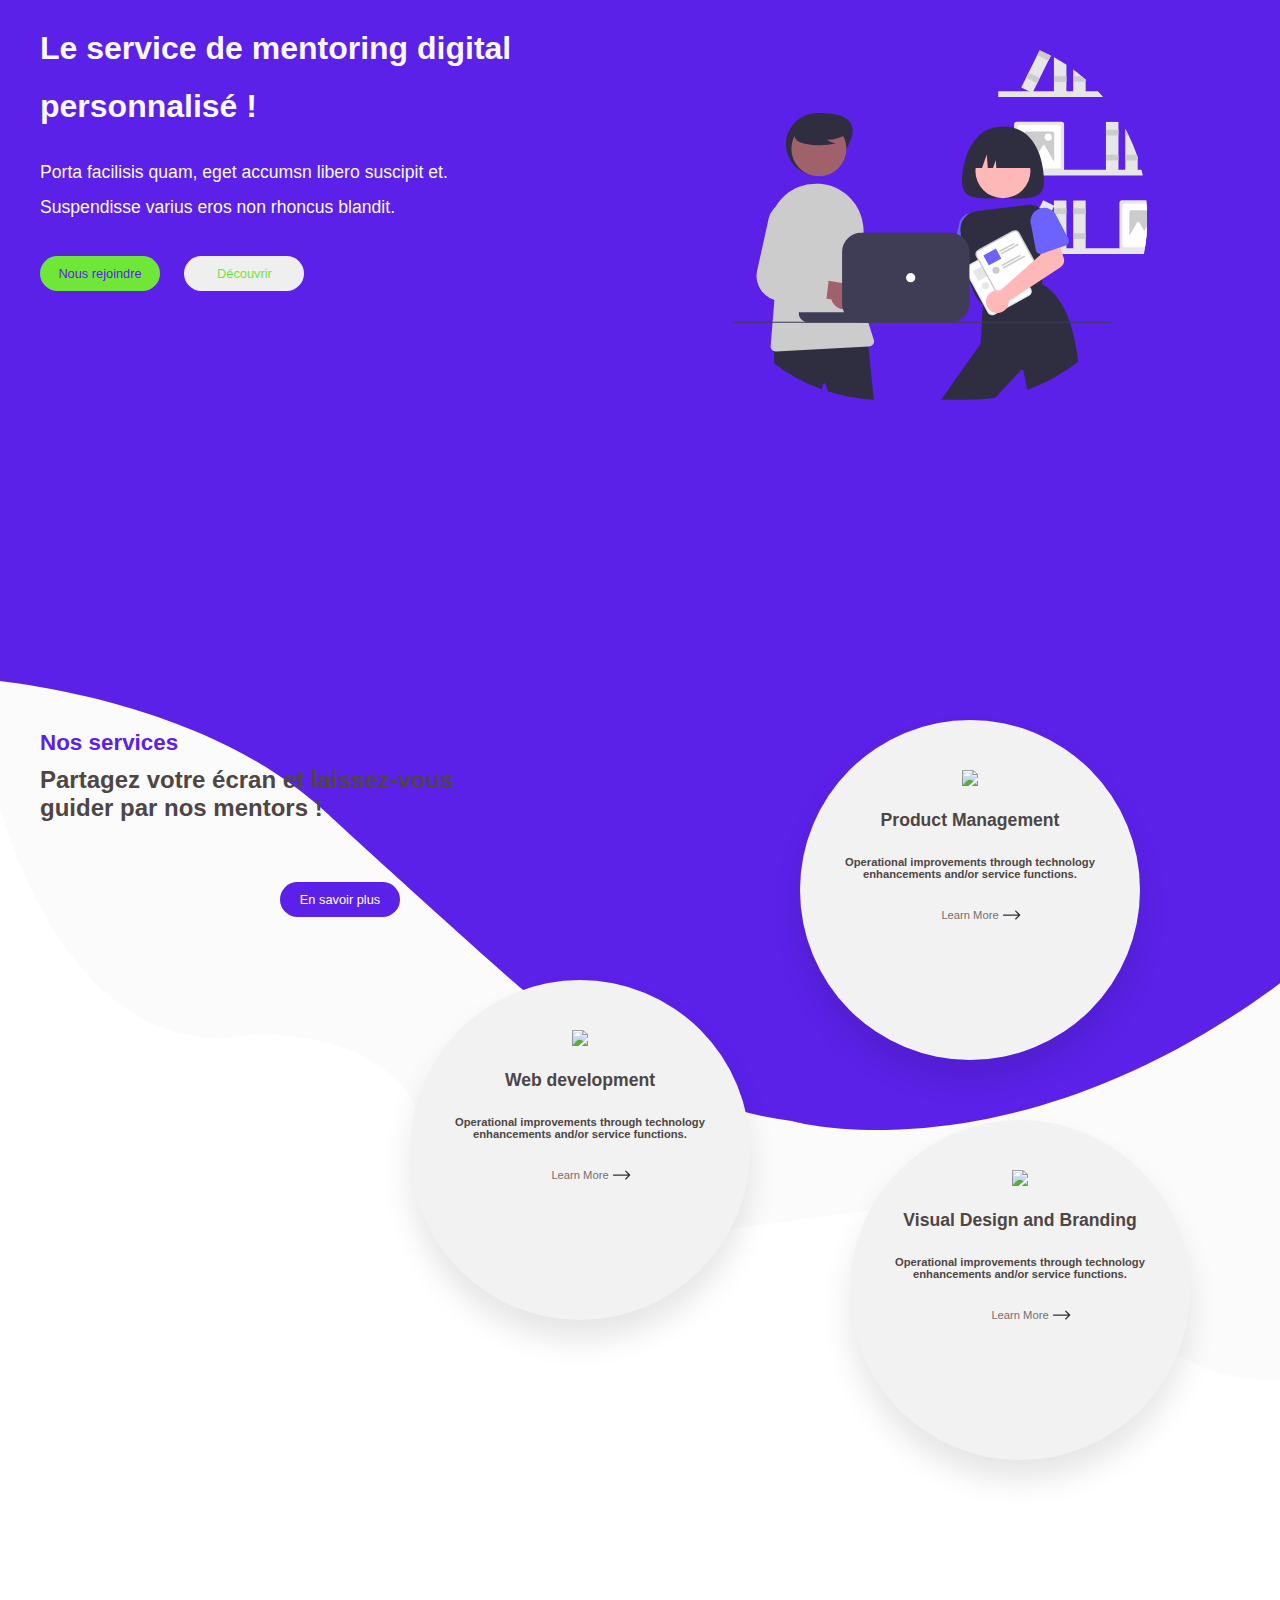
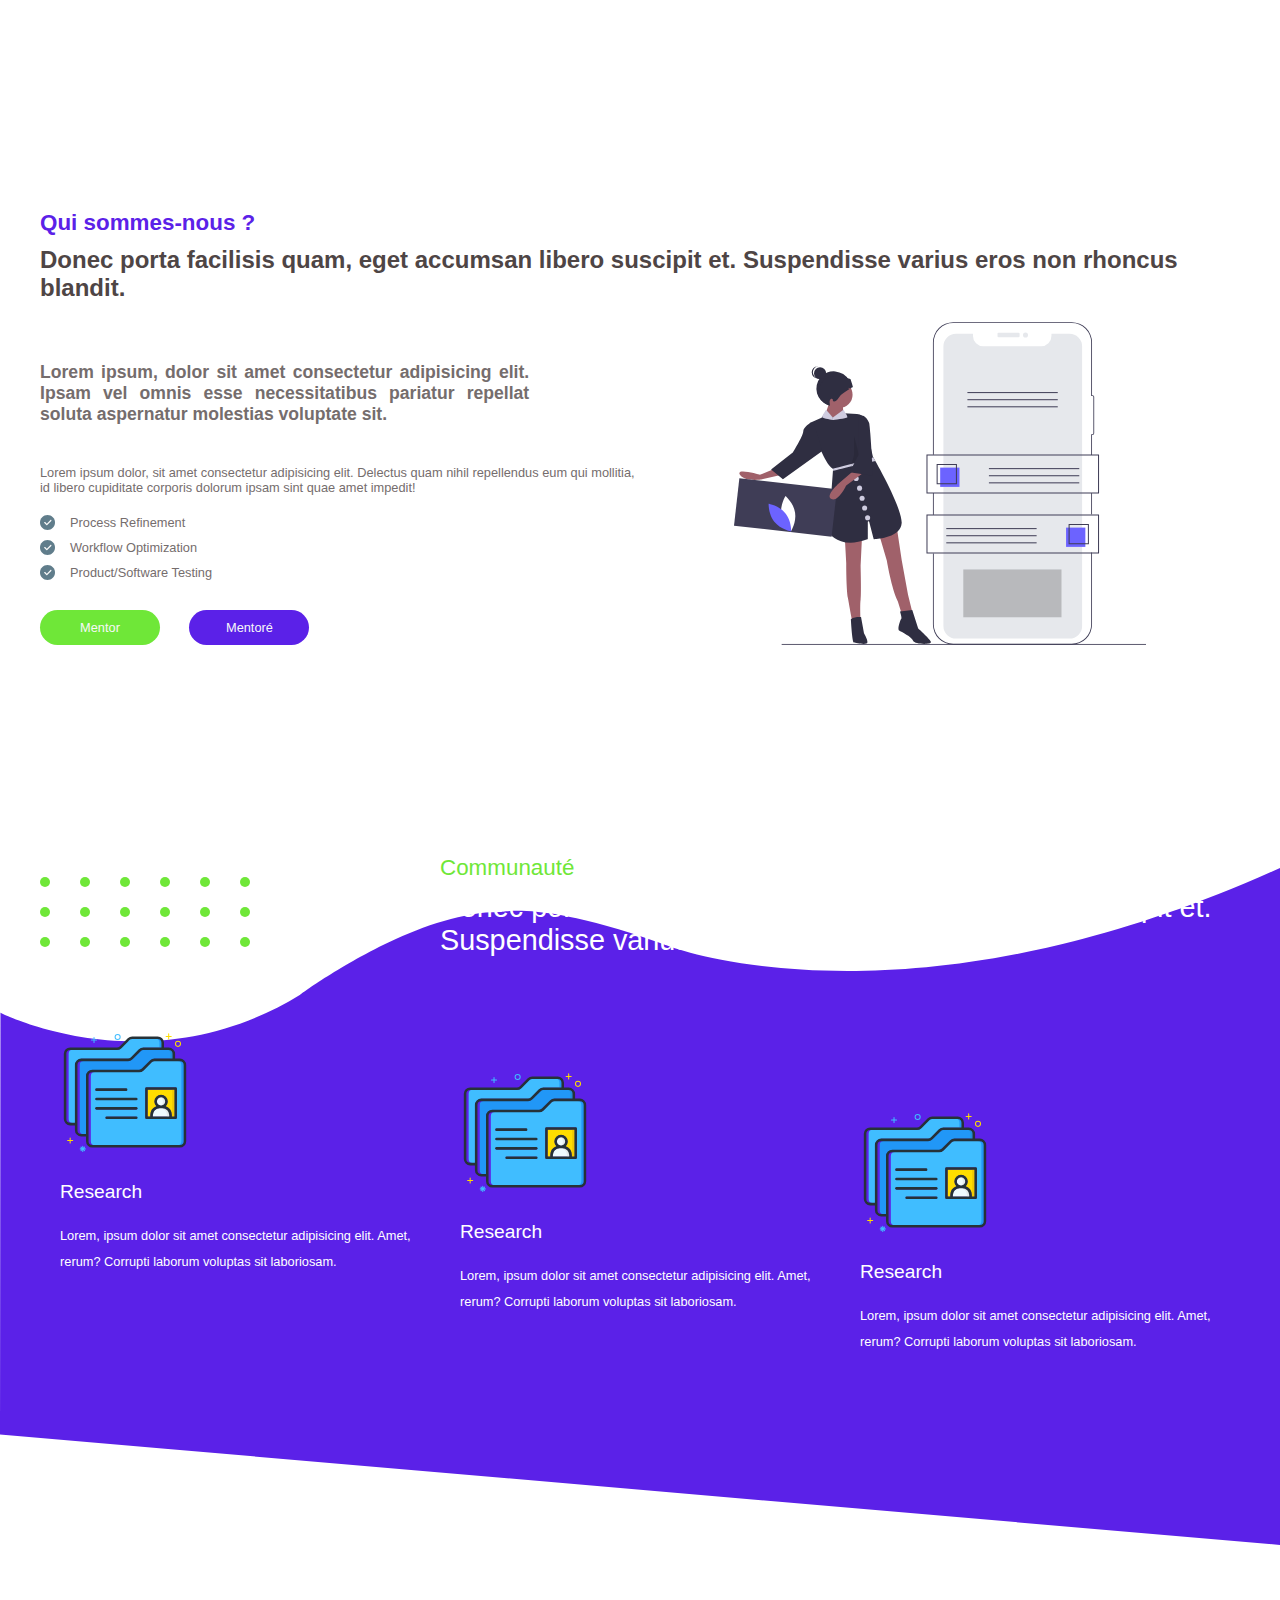
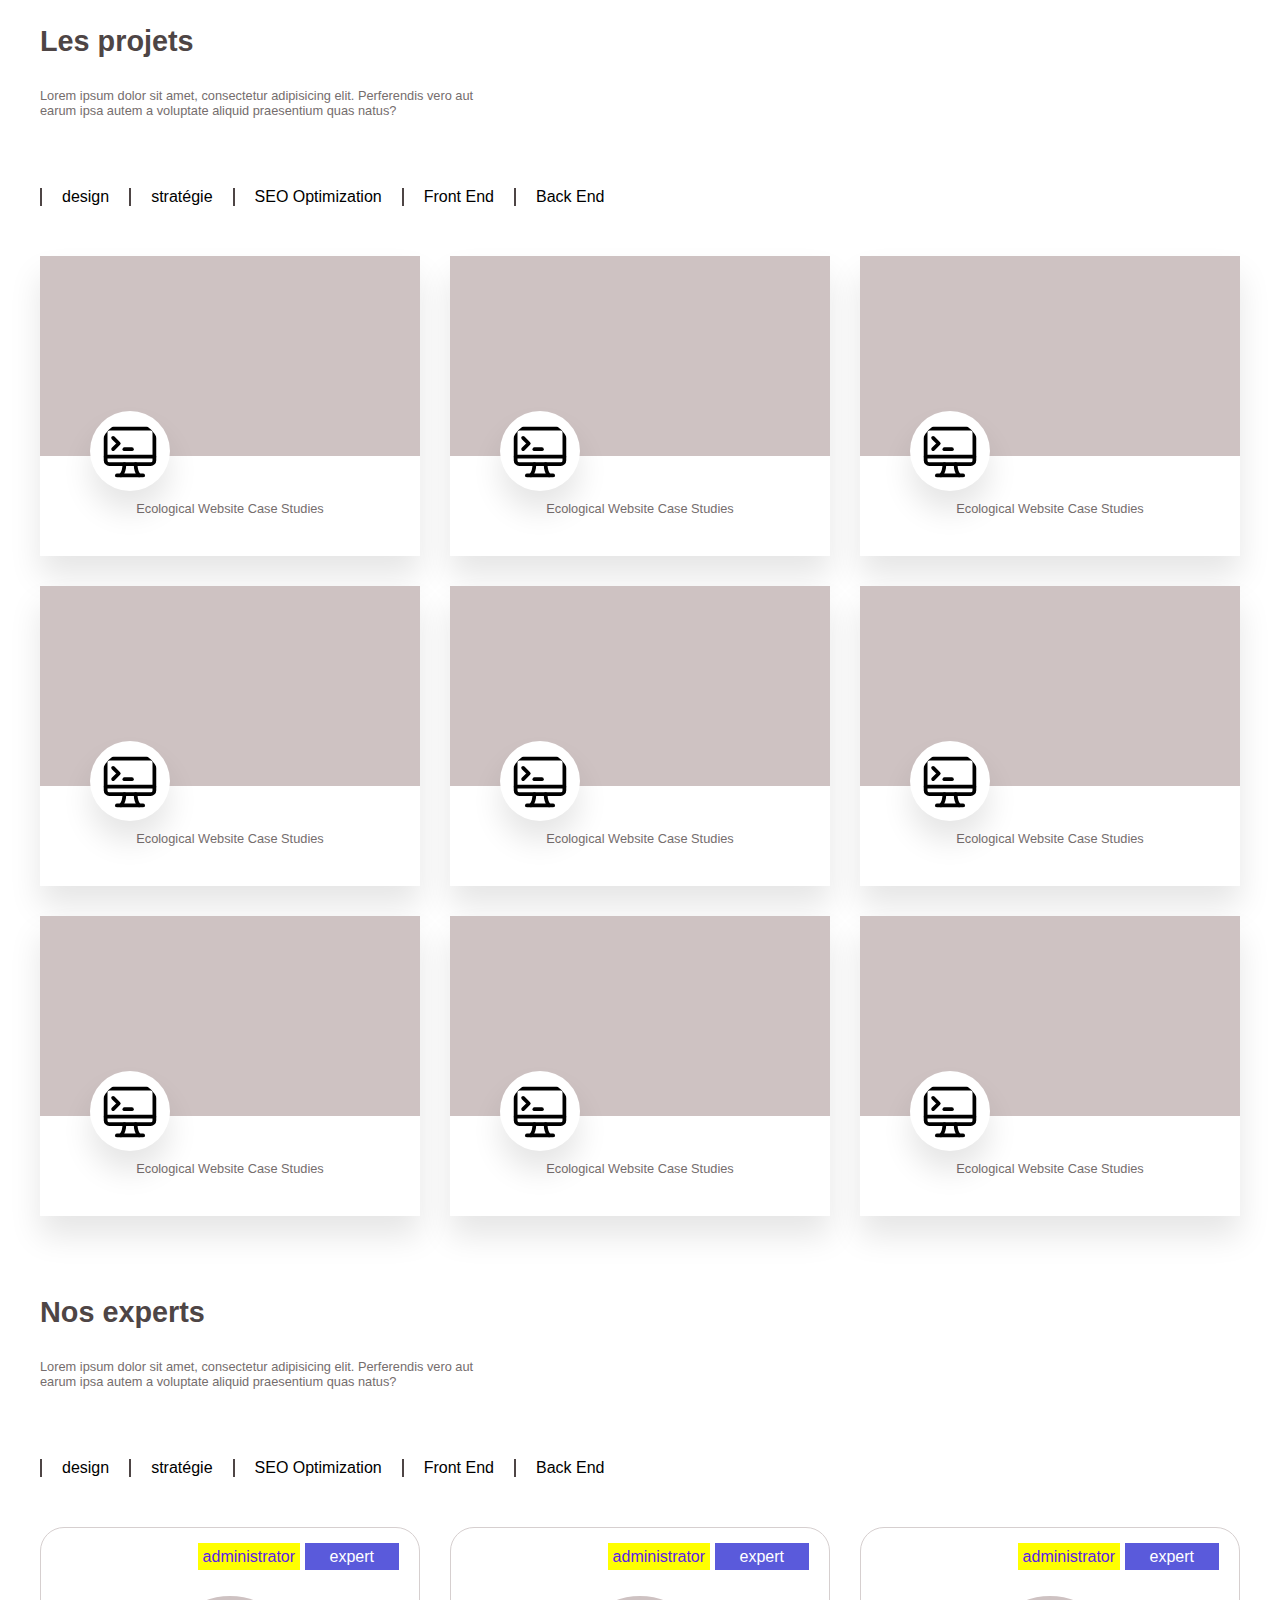
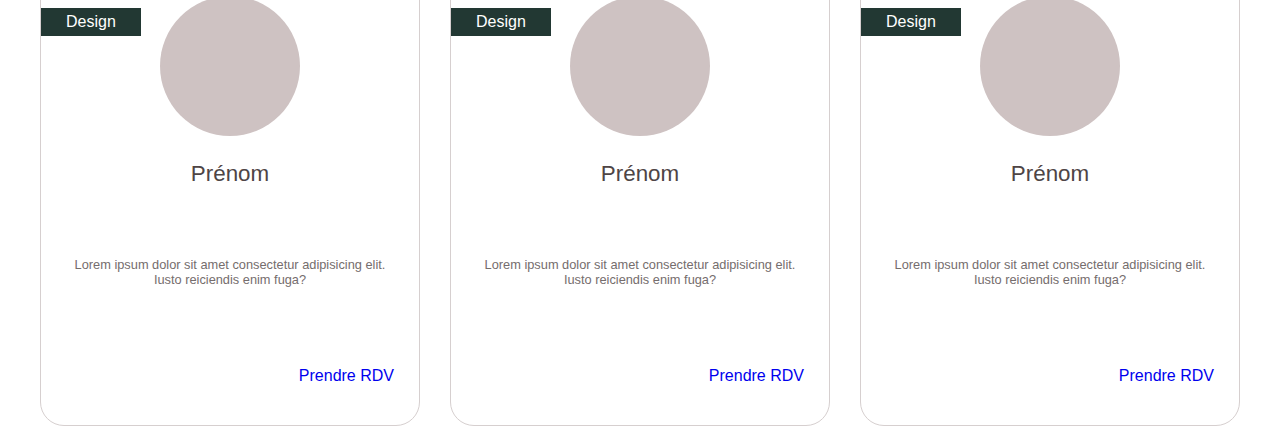
==== index.html @ 17186004 "location changed" ====
<!DOCTYPE html>
<html lang="en">
  <head>
    <meta charset="UTF-8" />
    <meta http-equiv="X-UA-Compatible" content="IE=edge" />
    <meta name="viewport" content="width=device-width, initial-scale=1.0" />
    <link rel="stylesheet" href="style.css" />
    <title>ouiup_accueil</title>
  </head>
  <body>
    <div class="home_container">
      <!--**************** top two section ****************-->
      <div class="first_second">
        <div class="bg_cover_Nblue"></div>
        <div class="bg_cover_offWhite"></div>
        <div class="info_container">
          <section class="left">
            <h2>Le service de mentoring digital <br />personnalisé !</h2>
            <h6>
              Porta facilisis quam, eget accumsn libero suscipit et.
              <br />Suspendisse varius eros non rhoncus blandit.
            </h6>
            <section class="btn_group">
              <button class="cta_one">Nous rejoindre</button>
              <button class="cta_two">Découvrir</button>
            </section>
          </section>
          <section class="right"></section>
        </div>
        <div class="service_container">
          <section class="left">
            <h5>Nos services</h5>
            <p>
              Partagez votre écran et laissez-vous <br />guider par nos mentors
              !
            </p>
            <button class="service_more">En savoir plus</button>
          </section>
          <section class="right">
            <article class="art_one">
              <img src="https://img.icons8.com/dusk/64/000000/product.png" />
              <br />
              <h4>Product Management</h4>
              <p>
                Operational improvements through technology <br />enhancements
                and/or service functions.
              </p>
              <a href="#"
                >Learn More <img src="./images/right_arrow.svg" alt="arrow"
              /></a>
            </article>
            <article class="art_two">
              <img src="https://img.icons8.com/nolan/64/web.png" />

              <br />
              <h4>Web development</h4>
              <p>
                Operational improvements through technology <br />enhancements
                and/or service functions.
              </p>
              <a href="#"
                >Learn More <img src="./images/right_arrow.svg" alt="arrow"
              /></a>
            </article>
            <article class="art_three">
              <img src="https://img.icons8.com/nolan/64/badge.png" />
              <br />
              <h4>Visual Design and Branding</h4>
              <p>
                Operational improvements through technology <br />enhancements
                and/or service functions.
              </p>
              <a href="#"
                >Learn More <img src="./images/right_arrow.svg" alt="arrow"
              /></a>
            </article>
          </section>
        </div>
      </div>
      <!--****************** third section  ********************-->
      <div class="about_section">
        <section class="abt_top">
          <h5>Qui sommes-nous ?</h5>
          <p>
            Donec porta facilisis quam, eget accumsan libero suscipit et.
            Suspendisse varius eros non rhoncus blandit.
          </p>
        </section>
        <div class="abt_info">
          <section class="left">
            <h6>
              Lorem ipsum, dolor sit amet consectetur adipisicing elit. Ipsam
              vel omnis esse necessitatibus pariatur repellat soluta aspernatur
              molestias voluptate sit.
            </h6>
            <p>
              Lorem ipsum dolor, sit amet consectetur adipisicing elit. Delectus
              quam nihil repellendus eum qui mollitia, id libero cupiditate
              corporis dolorum ipsam sint quae amet impedit!
            </p>
            <ul>
              <li>Process Refinement</li>
              <li>Workflow Optimization</li>
              <li>Product/Software Testing</li>
            </ul>
            <section class="btn_group">
              <button class="mentor">Mentor</button>
              <button class="mentore">Mentoré</button>
            </section>
          </section>
          <section class="right"></section>
        </div>
      </div>
      <!--****************** fourth section  ********************-->
      <div class="community">
        <div class="wrapper">
          <section class="comm_top">
            <section class="comm_top_left">
              <div class="dot_container">
                <span></span><span></span><span></span><span></span><span></span
                ><span></span><span></span><span></span><span></span
                ><span></span><span></span><span></span><span></span
                ><span></span><span></span><span></span><span></span
                ><span></span>
              </div>
            </section>
            <section class="comm_top_right">
              <h6>Communauté</h6>
              <p>
                Donec porta facilisis quam, eget accumsan libero suscipit et.
                Suspendisse varius eros.
              </p>
            </section>
          </section>
          <section class="comm_bottom">
            <article>
              <img src="./images/files.svg" />
              <h6>Research</h6>
              <p>
                Lorem, ipsum dolor sit amet consectetur adipisicing elit. Amet,
                rerum? Corrupti laborum voluptas sit laboriosam.
              </p>
            </article>
            <article>
              <img src="./images/files.svg" />
              <h6>Research</h6>
              <p>
                Lorem, ipsum dolor sit amet consectetur adipisicing elit. Amet,
                rerum? Corrupti laborum voluptas sit laboriosam.
              </p>
            </article>
            <article>
              <img src="./images/files.svg" />
              <h6>Research</h6>
              <p>
                Lorem, ipsum dolor sit amet consectetur adipisicing elit. Amet,
                rerum? Corrupti laborum voluptas sit laboriosam.
              </p>
            </article>
          </section>
        </div>
      </div>
      <!--****************** project showcase section  ********************-->
      <div class="projects_showcase">
        <h5>Les projets</h5>
        <p>
          Lorem ipsum dolor sit amet, consectetur adipisicing elit. Perferendis
          vero aut earum ipsa autem a voluptate aliquid praesentium quas natus?
        </p>
        <ul>
          <li>design</li>
          <li>stratégie</li>
          <li>SEO Optimization</li>
          <li>Front End</li>
          <li>Back End</li>
        </ul>
        <section class="prj_display">
          <div class="prj_box">
            <div class="photo">
              <img src="./images/pc.svg" alt="" />
            </div>
            <p>Ecological Website Case Studies</p>
          </div>
          <div class="prj_box">
            <div class="photo">
              <img src="./images/pc.svg" alt="" />
            </div>
            <p>Ecological Website Case Studies</p>
          </div>
          <div class="prj_box">
            <div class="photo">
              <img src="./images/pc.svg" alt="" />
            </div>
            <p>Ecological Website Case Studies</p>
          </div>
          <div class="prj_box">
            <div class="photo">
              <img src="./images/pc.svg" alt="" />
            </div>
            <p>Ecological Website Case Studies</p>
          </div>
          <div class="prj_box">
            <div class="photo">
              <img src="./images/pc.svg" alt="" />
            </div>
            <p>Ecological Website Case Studies</p>
          </div>
          <div class="prj_box">
            <div class="photo">
              <img src="./images/pc.svg" alt="" />
            </div>
            <p>Ecological Website Case Studies</p>
          </div>
          <div class="prj_box">
            <div class="photo">
              <img src="./images/pc.svg" alt="" />
            </div>
            <p>Ecological Website Case Studies</p>
          </div>
          <div class="prj_box">
            <div class="photo">
              <img src="./images/pc.svg" alt="" />
            </div>
            <p>Ecological Website Case Studies</p>
          </div>
          <div class="prj_box">
            <div class="photo">
              <img src="./images/pc.svg" alt="" />
            </div>
            <p>Ecological Website Case Studies</p>
          </div>
        </section>
      </div>
      <!--****************** end project showcase section  ********************-->
      <!--****************** expert section  ********************-->
      <div class="our_expert">
        <h5>Nos experts</h5>
        <p>
          Lorem ipsum dolor sit amet, consectetur adipisicing elit. Perferendis
          vero aut earum ipsa autem a voluptate aliquid praesentium quas natus?
        </p>
        <ul>
          <li>design</li>
          <li>stratégie</li>
          <li>SEO Optimization</li>
          <li>Front End</li>
          <li>Back End</li>
        </ul>
        <section class="exp_display">
          <div class="exp_box">
            <section class="tag">
              <span class="yellow">administrator</span>
              <span class="blue">expert</span>
              <span class="dark_green">Design</span>
            </section>
            <div class="photo"></div>
            <p class="name">Prénom</p>
            <p>
              Lorem ipsum dolor sit amet consectetur adipisicing elit. Iusto
              reiciendis enim fuga?
            </p>
            <a href="#">Prendre RDV</a>
          </div>
          <div class="exp_box">
            <section class="tag">
              <span class="yellow">administrator</span>
              <span class="blue">expert</span>
              <span class="dark_green">Design</span>
            </section>
            <div class="photo"></div>
            <p class="name">Prénom</p>
            <p>
              Lorem ipsum dolor sit amet consectetur adipisicing elit. Iusto
              reiciendis enim fuga?
            </p>
            <a href="#">Prendre RDV</a>
          </div>
          <div class="exp_box">
            <section class="tag">
              <span class="yellow">administrator</span>
              <span class="blue">expert</span>
              <span class="dark_green">Design</span>
            </section>
            <div class="photo"></div>
            <p class="name">Prénom</p>
            <p>
              Lorem ipsum dolor sit amet consectetur adipisicing elit. Iusto
              reiciendis enim fuga?
            </p>
            <a href="#">Prendre RDV</a>
          </div>
        </section>
      </div>
    </div>
  </body>
</html>
---- style.css ----
/************** Style general  *************/
::before,
::after,
* {
  margin: 0;
  padding: 0;
  box-sizing: border-box;
}
:root {
  --theme-highlight-100: #5b21e8;
  --accent-100: #6fe738;
  --light-black-100: #4e4545;
  --light-black-50: #756d6d;
  --outer-shadow: 0 20px 30px 0 rgba(0, 0, 0, 0.1);
  /* 0 4px 4px 0 rgba(0, 0, 0, 0.15); */
  --outer-shadow-0: 0 0 0 #d0d0d0, 0 0 0 #f8f8f8;
  --inner-shadow: inset 3px 3px 3px #d0d0d0, inset -3px -3px 3px #f8f8f8;
}
body {
  font-family: Arial, Helvetica, sans-serif;
}

button {
  outline: 0;
  padding: 0.8em;
  font-size: 0.8rem;
  border-radius: 30px;
  border: none;
  width: 120px;
  margin-top: 10px;
}

/************** first & second section  *************/

div.first_second {
  min-height: 200vh;
  width: 100%;
  position: relative;
  overflow: hidden;
}
div.first_second .bg_cover_Nblue {
  height: 150vh;
  background: url(./images/bg_cover_nBlue.svg) no-repeat 100% 100%;
  background-size: cover;
  object-fit: cover;
  position: absolute;
  top: -220px;
  left: 0;
  width: 100%;
  z-index: -1;
}
div.first_second .bg_cover_offWhite {
  height: 100vh;
  background: url(./images/bg_cover_offWhite.svg) no-repeat 100% 100%;
  background-size: cover;
  object-fit: cover;
  position: absolute;
  top: 480px;
  left: 0;
  width: 100%;
  z-index: -2;
}

div.first_second .info_container {
  max-width: 1200px;
  margin: 0 auto;
  color: #f8f8f8;
  display: grid;
  grid-template-columns: repeat(2, 1fr);
  min-height: 80vh;
}

div.first_second .info_container .left h2 {
  font-size: 2rem;
  margin: 20px 0;
  line-height: 1.8;
}
div.first_second .info_container .left h6 {
  font-size: 1.1rem;
  font-weight: 100;
  margin: 20px 0;
  line-height: 2;
}

button.cta_one {
  margin-right: 20px;
  background-color: var(--accent-100);
  color: var(--theme-highlight-100);
}
button.cta_two {
  color: var(--accent-100);
}
.info_container .right {
  background: url(./images/co_worker.svg) no-repeat 50% 100%;
  background-size: contain;
  border-top: 50px solid var(--theme-highlight-100);
  height: 400px;
}

div.service_container {
  max-width: 1200px;
  margin: 0 auto;
  display: grid;
  grid-template-columns: repeat(2, 1fr);
}
div.service_container h5,
div.about_section .abt_top h5 {
  color: var(--theme-highlight-100);
  font-size: 1.4rem;
  margin: 10px 0;
  font-weight: 800;
}
div.service_container p,
div.about_section .abt_top p {
  font-size: 1.5rem;
  font-weight: 600;
  color: var(--light-black-100);
}
div.service_container .left {
  display: flex;
  flex-direction: column;
}
div.service_container .left button.service_more {
  margin-top: 60px;
  align-self: center;
  background-color: var(--theme-highlight-100);
  color: #ffffff;
}
div.service_container .right {
  min-height: 100vh;
  position: relative;
  /* background-color: #f2f2f2; */
}
div.service_container .right article {
  position: absolute;
  background-color: #f2f2f2;
  height: 340px;
  width: 340px;
  border-radius: 50%;
  box-shadow: var(--outer-shadow);
  color: var(--light-black-100);
  text-align: center;
  padding-top: 50px;
}
div.service_container .right article img {
  margin-bottom: 20px;
}
div.service_container .right article h4 {
  font-size: 1.1rem;
}
div.service_container .right article p {
  font-size: 0.7rem;
  margin: 25px 0;
}
div.service_container .right article a {
  text-decoration: none;
  position: relative;
  font-size: 0.7rem;
  color: var(--light-black-50);
}
div.service_container .right article a img {
  height: 20px;
  width: 25px;
  opacity: 0.8;
  position: absolute;
  animation: rigthBounce 2s ease-in-out infinite;
}

@keyframes rigthBounce {
  0% {
    transform: translateX(0);
    opacity: 0;
  }
  30% {
    opacity: 1;
  }
  50% {
    opacity: 1;
  }
  100% {
    transform: translateX(10px);
    opacity: 0;
  }
}

div.service_container .right article.art_one {
  right: 100px;
}
div.service_container .right article.art_two {
  left: -230px;
  top: 260px;
}

div.service_container .right article.art_three {
  top: 400px;
  right: 50px;
}
/************** first & second section end*************/

/************** about_section section  *************/
div.about_section {
  max-width: 1200px;
  margin: 0 auto;
}
div.about_section section.abt_top {
  margin-bottom: 20px;
}
div.about_section div.abt_info {
  display: grid;
  grid-template-columns: repeat(2, 1fr);
}
div.about_section div.abt_info section.left h6 {
  font-size: 1.1rem;
  color: var(--light-black-50);
  max-width: 50ch;
  text-align: justify;
  margin: 40px 0;
}
div.about_section div.abt_info section.left p {
  font-size: 0.8rem;
  color: var(--light-black-50);
}
div.about_section div.abt_info section.left ul {
  list-style: none;
  margin: 20px 0;
  color: var(--light-black-50);
  font-size: 0.8rem;
}
div.about_section div.abt_info section.left ul li {
  position: relative;
  margin: 10px 0px 10px 30px;
}
div.about_section div.abt_info section.left ul li::before {
  content: '';
  background: url(./images/rounded_check.svg) no-repeat 100% 100%;
  height: 15px;
  width: 15px;
  position: absolute;
  left: -30px;
}
button.mentor {
  color: #f8f8f8;
  background-color: var(--accent-100);
  margin-right: 25px;
}
button.mentore {
  color: #f8f8f8;
  background-color: var(--theme-highlight-100);
}
div.abt_info .right {
  background: url(./images/about_us.svg) no-repeat 50% 100%;
  background-size: contain;
}
/************** about_section section end*************/

/************** community section  *************/
div.community {
  background: url(./images/bg_cover_nBlue_btm.svg) no-repeat 100% 100%;
  min-height: 100vh;
}
div.community div.wrapper {
  max-width: 1200px;
  margin: 0 auto;
}
div.community div.wrapper section.comm_top {
  display: grid;
  grid-template-columns: 1fr 2fr;
}
section.comm_top_left {
  position: relative;
}
section.comm_top_left div.dot_container {
  display: grid;
  grid-template-columns: repeat(6, 1fr);
  position: absolute;
  bottom: 0;
}
section.comm_top_left div.dot_container span {
  height: 10px;
  width: 10px;
  background: var(--accent-100);
  border-radius: 50%;
  margin: 10px 30px 10px 0px;
}
section.comm_top_right {
  margin-top: 200px;
}
section.comm_top_right h6 {
  color: var(--accent-100);
  font-size: 1.4rem;
  font-weight: 200;
  margin: 10px 0px;
}
section.comm_top_right p {
  color: #ffffff;
  font-size: 1.8rem;
}
section.comm_bottom {
  display: grid;
  grid-template-columns: repeat(3, 1fr);
  margin-top: 50px;
}
section.comm_bottom article {
  padding: 20px;
  color: #ffffff;
}
section.comm_bottom article img {
  height: 130px;
  width: 130px;
}
section.comm_bottom article h6 {
  font-size: 1.2rem;
  font-weight: 200;
  margin: 20px 0px;
}
section.comm_bottom article p {
  font-size: 0.8rem;
  font-weight: 100;
  line-height: 2;
}
section.comm_bottom article:nth-child(2) {
  margin-top: 40px;
}
section.comm_bottom article:nth-child(3) {
  margin-top: 80px;
}

/************** community section  ends*************/

/************** projects showcase & our expert section *************/
div.projects_showcase,
div.our_expert {
  max-width: 1200px;
  margin: 0 auto;
  padding-top: 80px;
}
div.projects_showcase h5,
div.our_expert h5 {
  font-size: 1.8rem;
  color: var(--light-black-100);
  margin-bottom: 30px;
}
div.projects_showcase p,
div.our_expert p {
  font-size: 0.8rem;
  color: var(--light-black-50);
  margin-bottom: 70px;
  max-width: 65ch;
}
div.projects_showcase ul,
div.our_expert ul {
  list-style: none;
  display: flex;
  margin-bottom: 50px;
}
div.projects_showcase ul li,
div.our_expert ul li {
  padding: 0px 20px;
  border-left: 2px solid var(--light-black-100);
}
div.projects_showcase section.prj_display,
div.our_expert section.exp_display {
  display: grid;
  grid-template-columns: repeat(3, 1fr);
  gap: 30px;
}
div.projects_showcase section.prj_display div.prj_box {
  height: 300px;
  min-width: 250px;
  box-shadow: var(--outer-shadow);
}
section.prj_display div.prj_box div.photo {
  height: 200px;
  background-color: #cec2c2;
  position: relative;
}
div.prj_box div.photo img {
  height: 80px;
  width: 80px;
  border-radius: 50%;
  background-color: #ffffff;
  padding: 10px;
  box-shadow: var(--outer-shadow);
  position: absolute;
  bottom: -35px;
  left: 50px;
}
div.prj_box p {
  text-align: center;
  margin-top: 45px;
}

/************** our expert section *************/

section.exp_display div.exp_box {
  border: 1px solid #d6cfcf;
  border-radius: 24px;
  padding-bottom: 30px;
}
div.exp_box section.tag {
  position: relative;
  color: #ffffff;
  text-align: right;
  padding: 20px;
}

div.exp_box section.tag span.yellow {
  background: yellow;
  color: #5b21e8;
  padding: 5px;
}
div.exp_box section.tag span.blue {
  background: rgb(90, 90, 219);
  padding: 5px 25px;
}
div.exp_box section.tag span.dark_green {
  background: rgb(34, 56, 51);
  padding: 5px 25px;
  position: absolute;
  top: 80px;
  left: 0;
}
div.exp_box div.photo {
  height: 140px;
  width: 140px;
  background: #cec2c2;
  margin: 10px auto;
  border-radius: 50%;
}
div.exp_box p.name {
  text-align: center;
  margin-top: 25px;
  color: var(--light-black-100);
  font-size: 1.4rem;
}

div.exp_box p {
  padding: 0px 20px;
  text-align: center;
}
div.exp_box a {
  text-align: right;
  text-decoration: none;
  padding: 10px 25px;
  float: right;
}
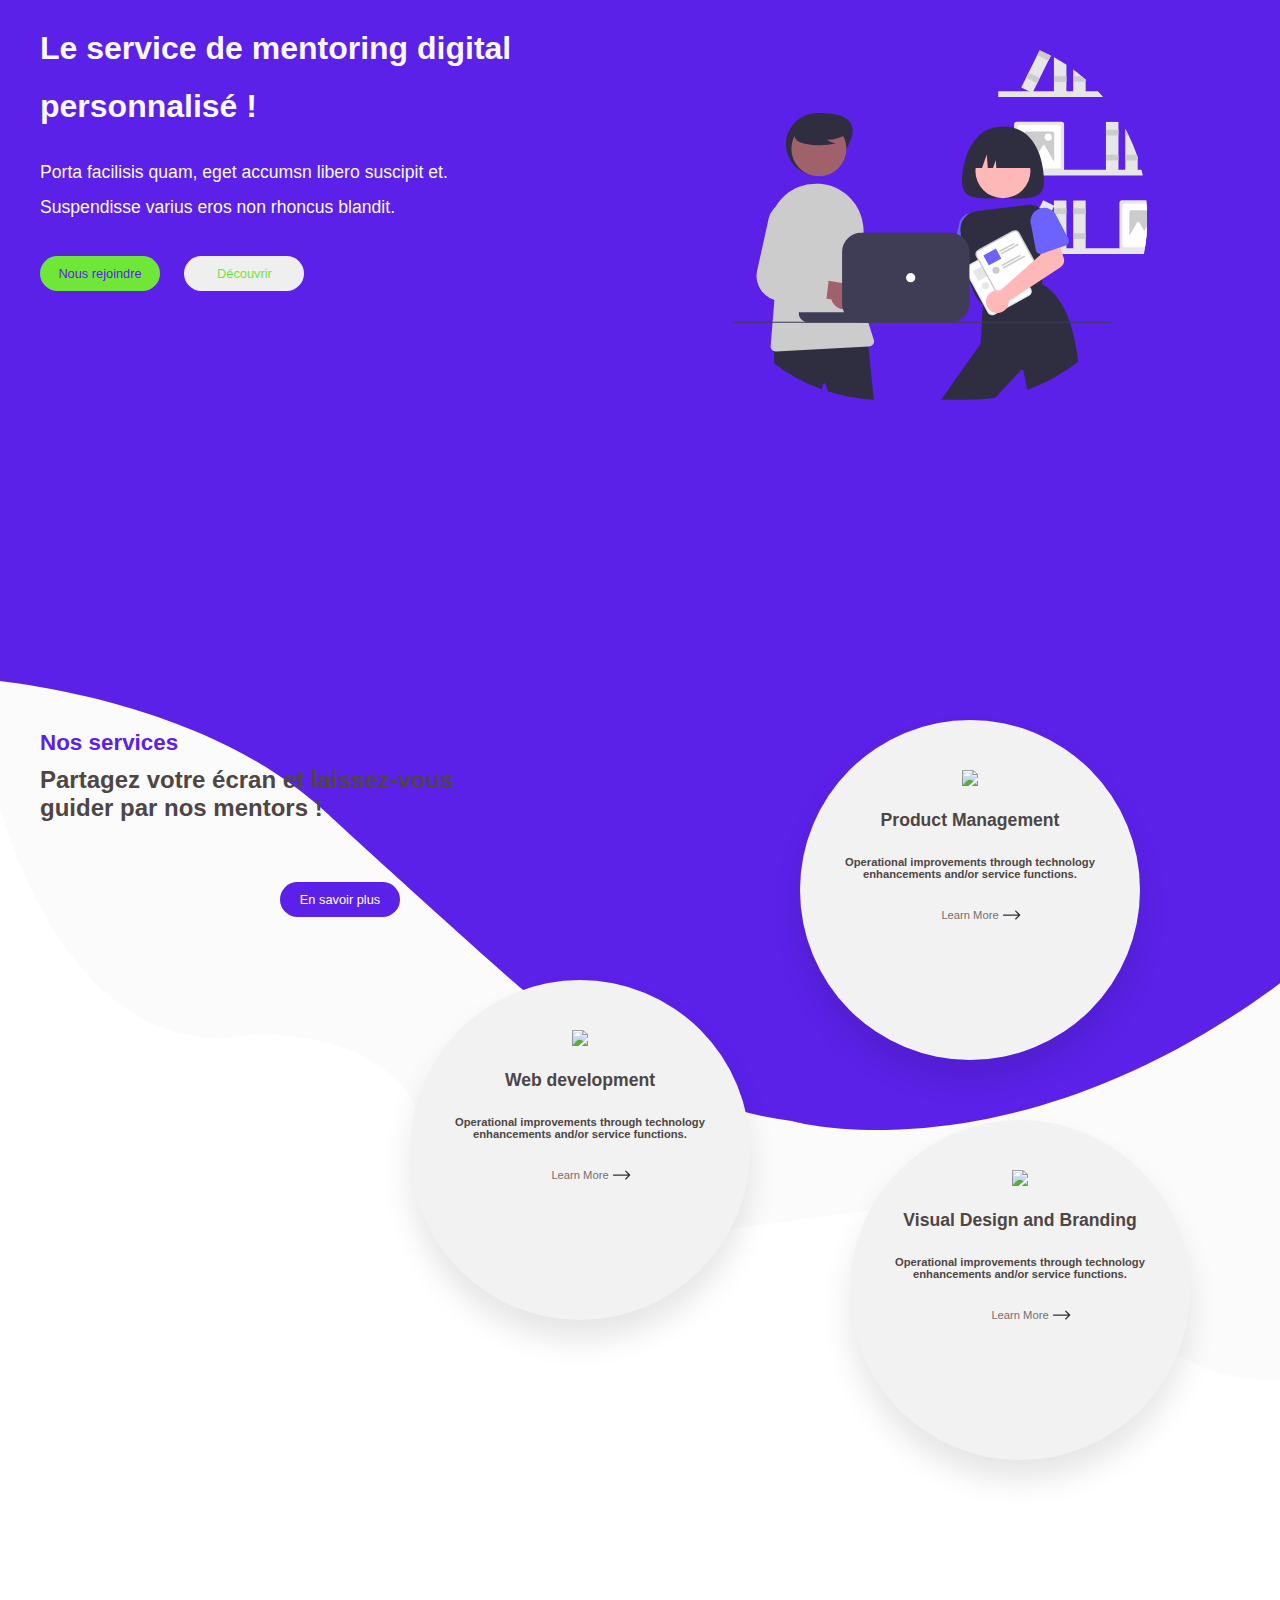
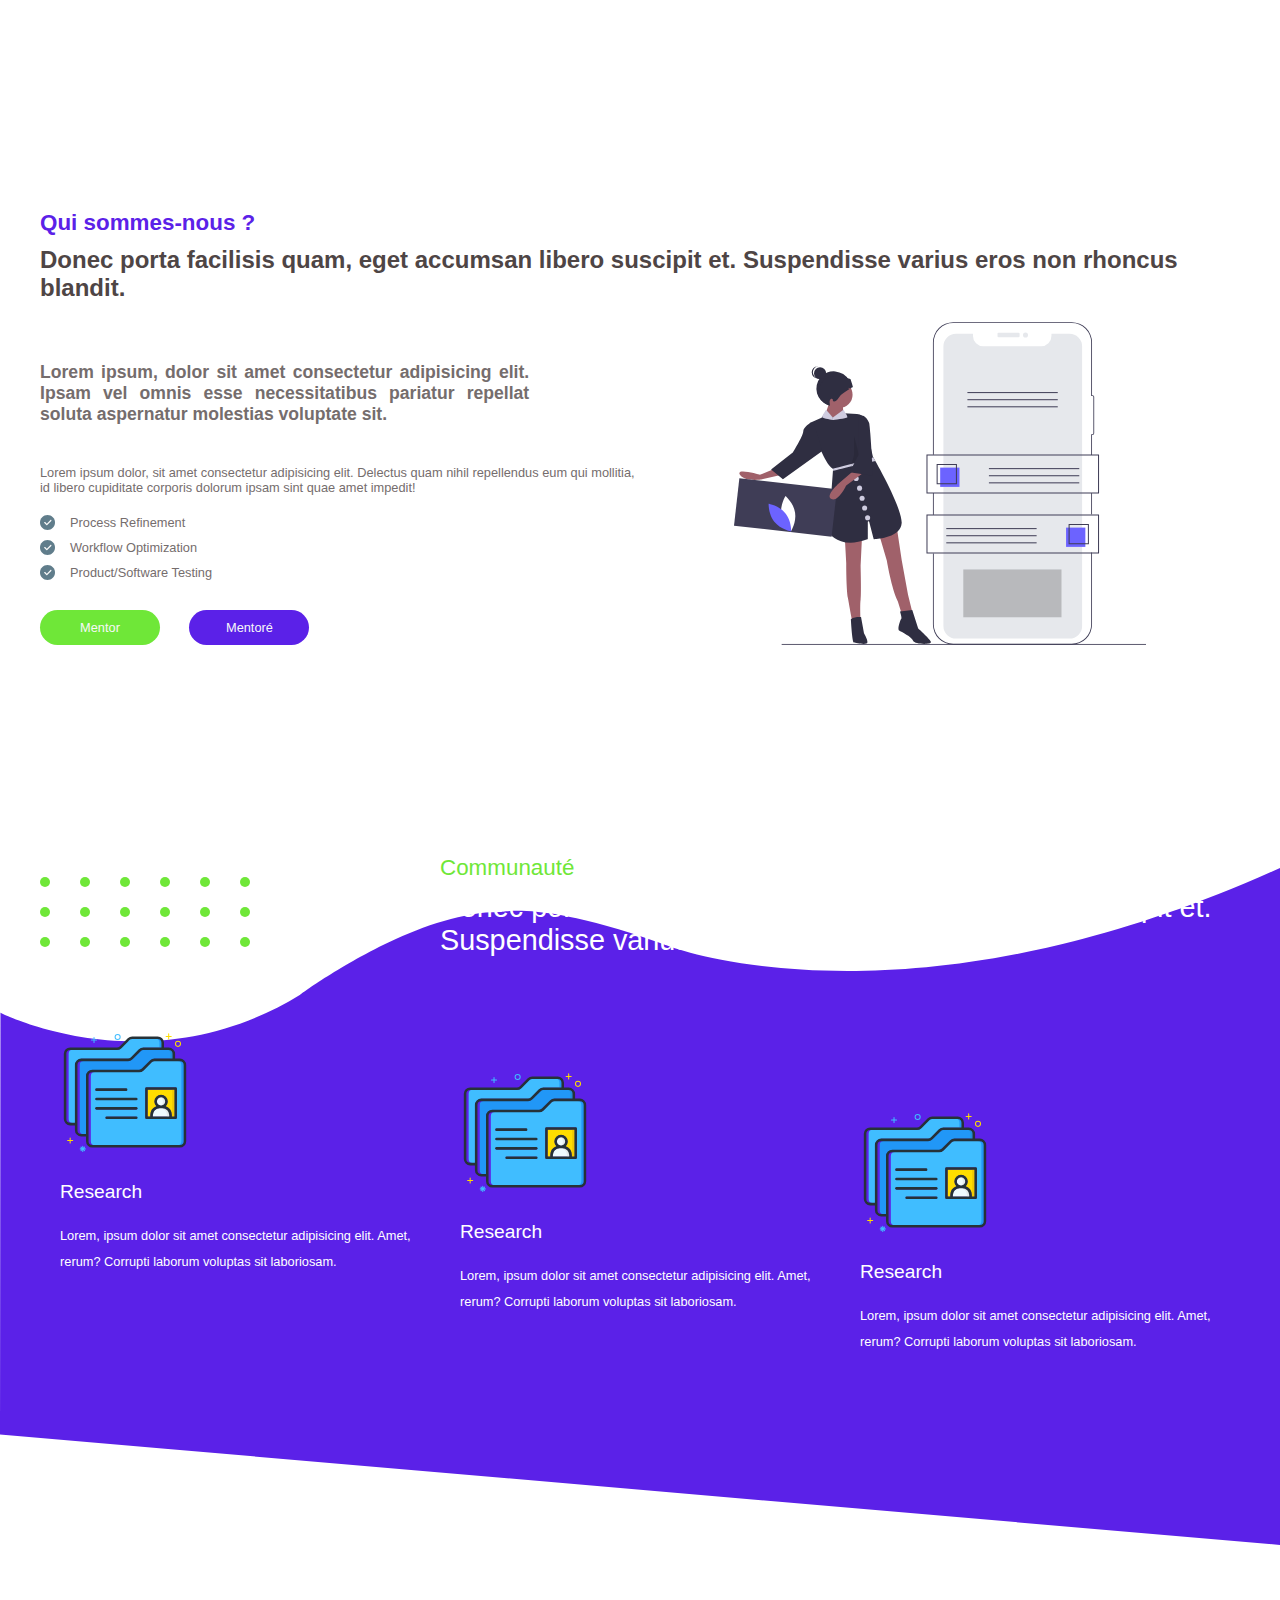
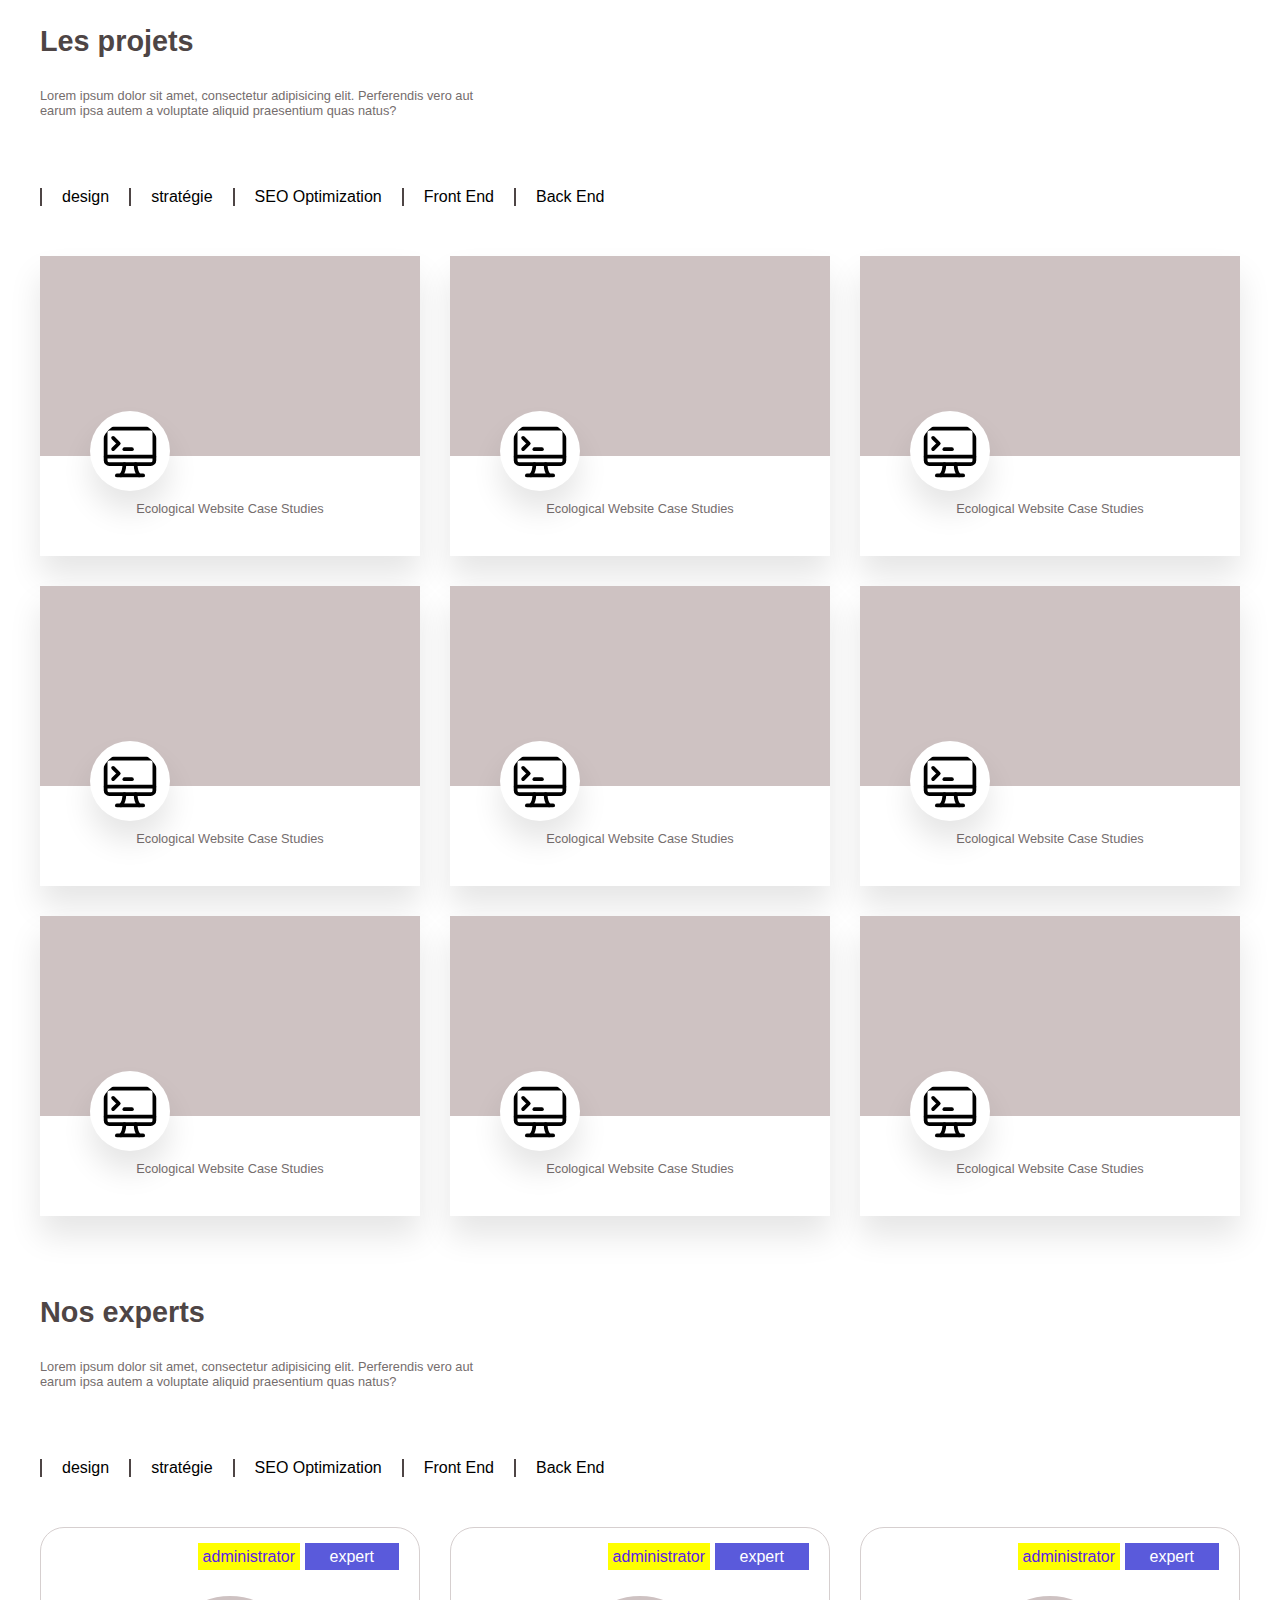
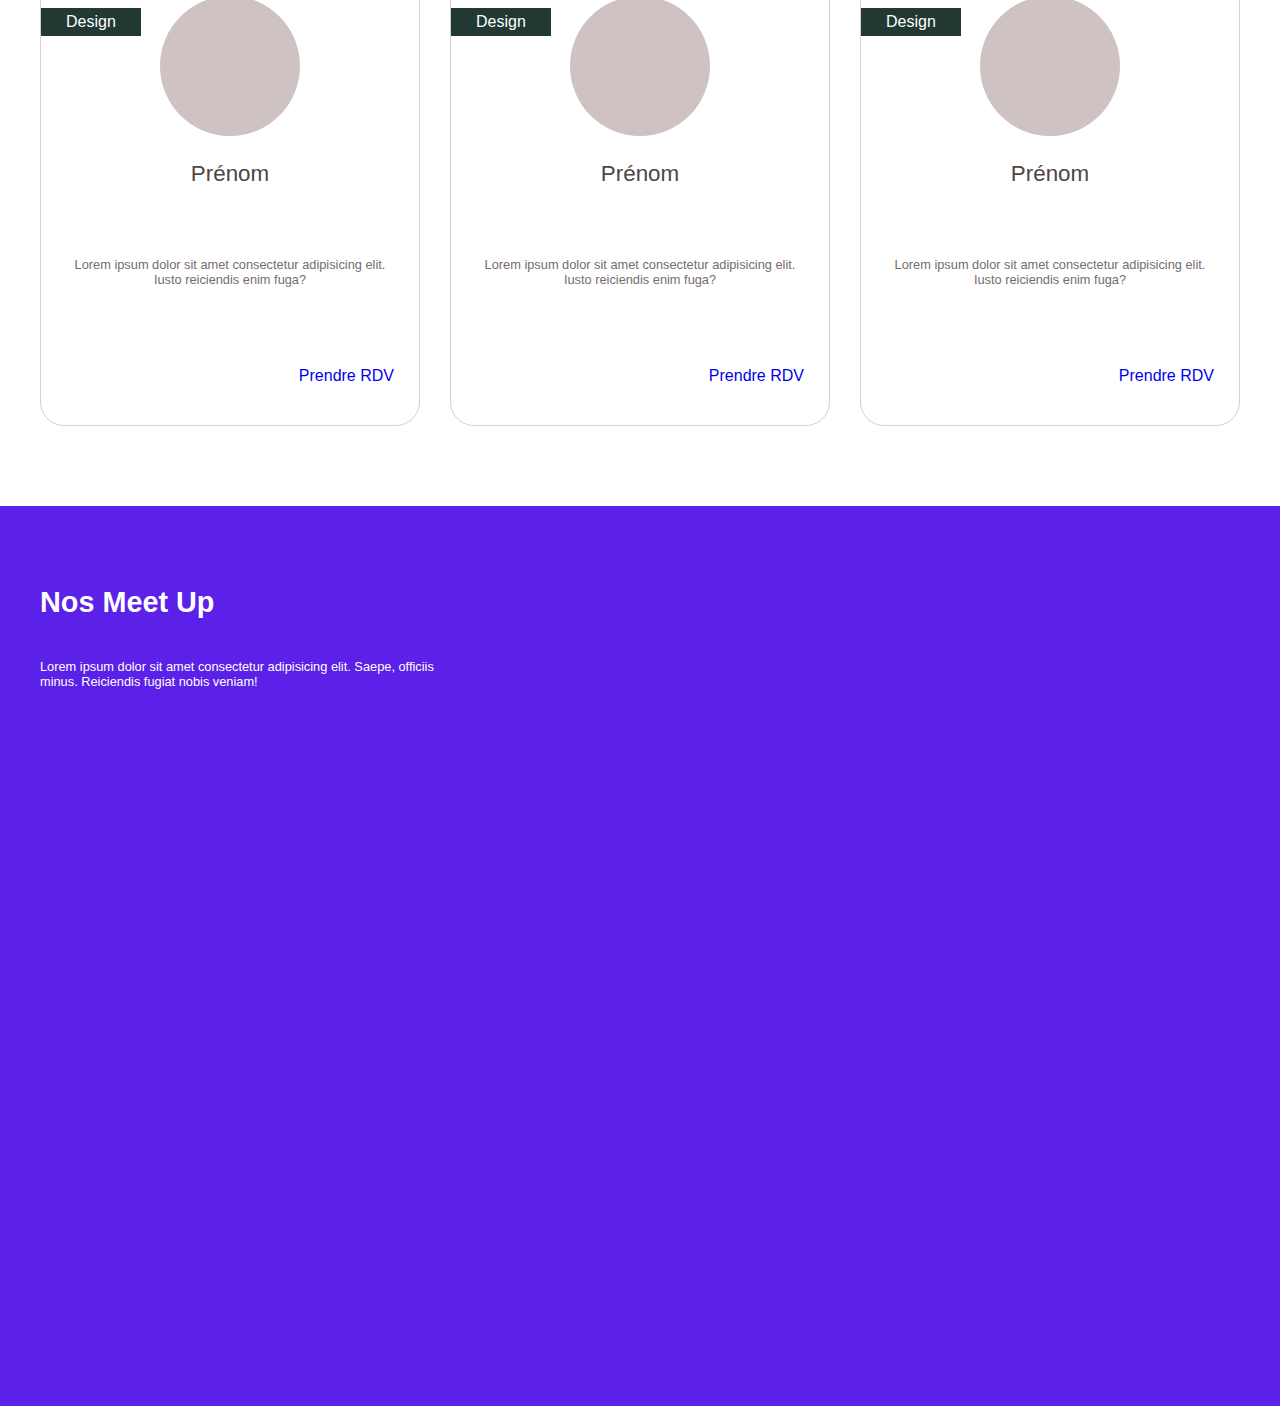
==== commit 6fe0f0b3: "meet up init" ====
--- a/index.html
+++ b/index.html
@@ -291,6 +291,15 @@
           </div>
         </section>
       </div>
+      <div class="meet_up">
+        <div class="meet_up_wrapper">
+          <h5>Nos Meet Up</h5>
+          <p>
+            Lorem ipsum dolor sit amet consectetur adipisicing elit. Saepe,
+            officiis minus. Reiciendis fugiat nobis veniam!
+          </p>
+        </div>
+      </div>
     </div>
   </body>
 </html>
--- a/style.css
+++ b/style.css
@@ -391,7 +391,9 @@
 }
 
 /************** our expert section *************/
-
+section.exp_display {
+  padding-bottom: 80px;
+}
 section.exp_display div.exp_box {
   border: 1px solid #d6cfcf;
   border-radius: 24px;
@@ -444,3 +446,25 @@
   padding: 10px 25px;
   float: right;
 }
+
+/************** meet up section *************/
+div.meet_up {
+  min-height: 100vh;
+  background-color: var(--theme-highlight-100);
+}
+div.meet_up .meet_up_wrapper {
+  max-width: 1200px;
+  margin: auto;
+  color: #ffffff;
+}
+
+div.meet_up .meet_up_wrapper h5 {
+  padding-top: 80px;
+  font-size: 1.8rem;
+}
+
+div.meet_up .meet_up_wrapper p {
+  font-size: 0.8rem;
+  margin-top: 40px;
+  max-width: 60ch;
+}
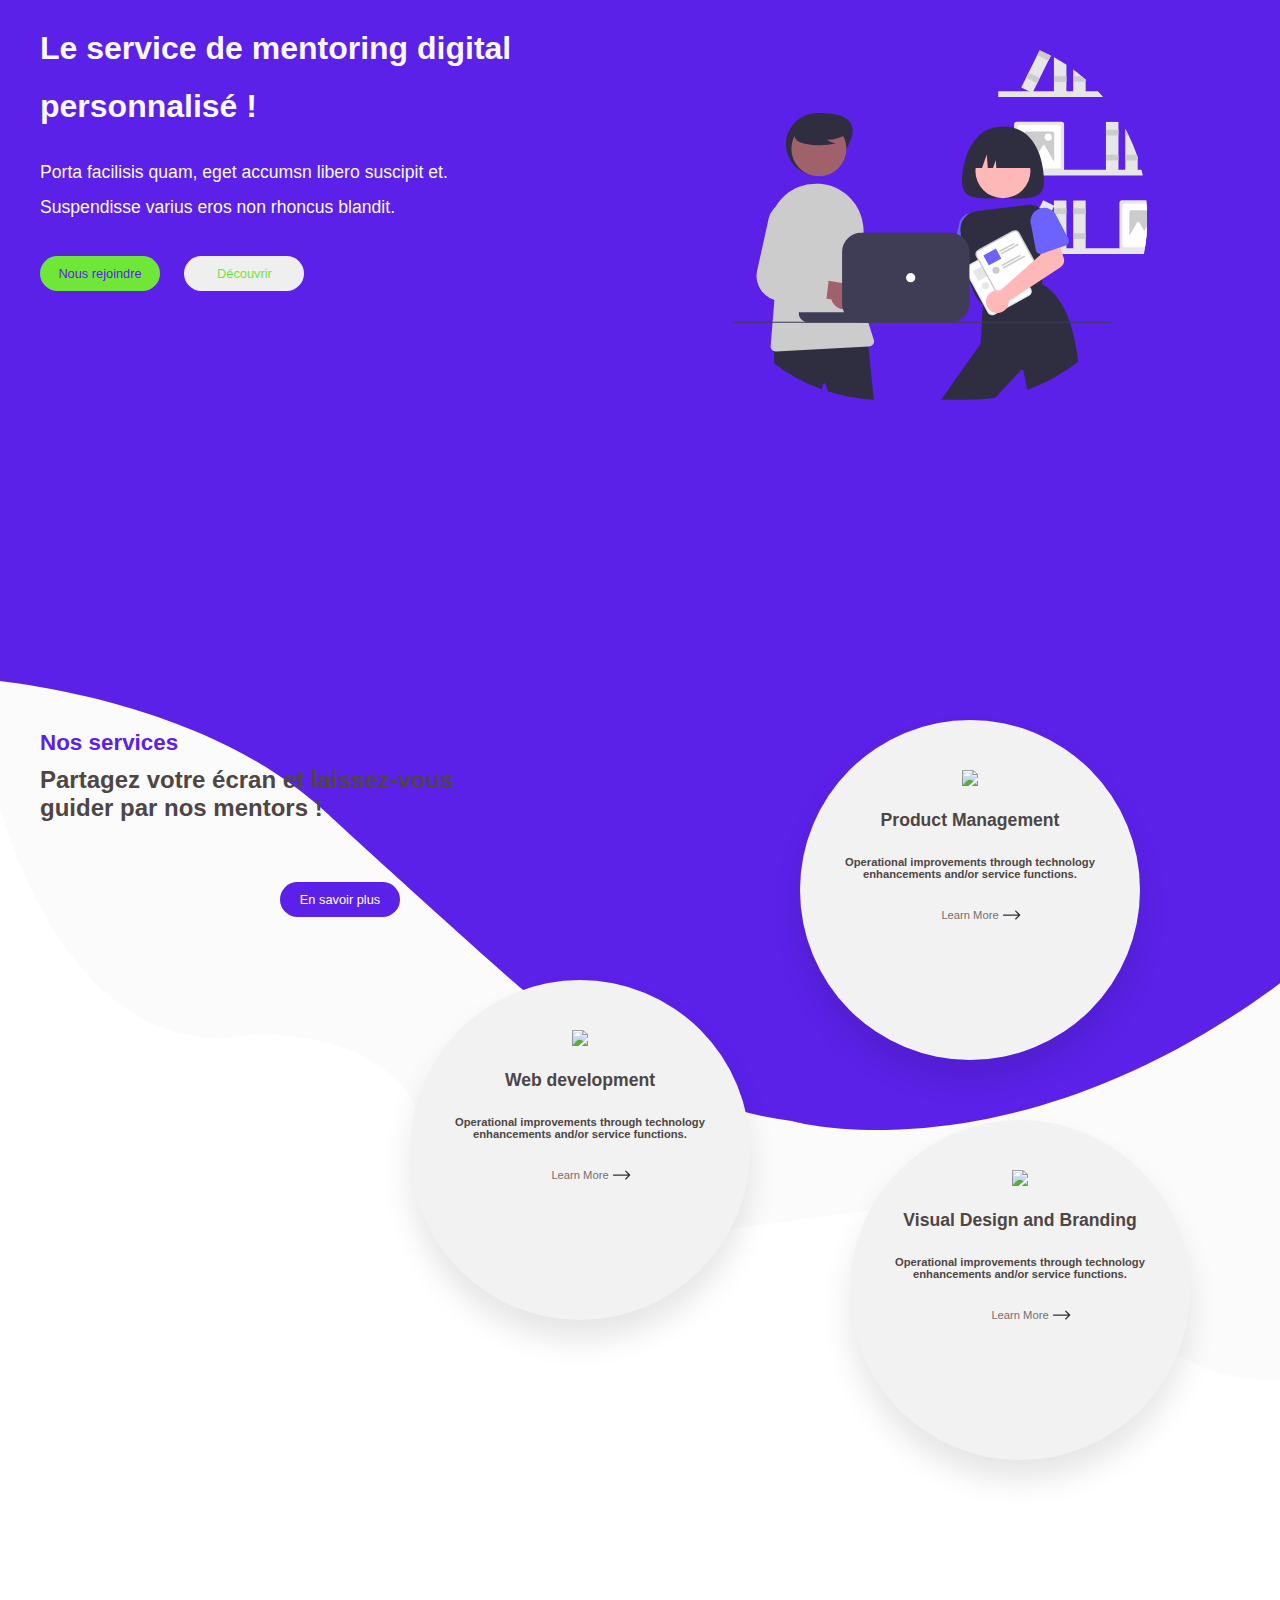
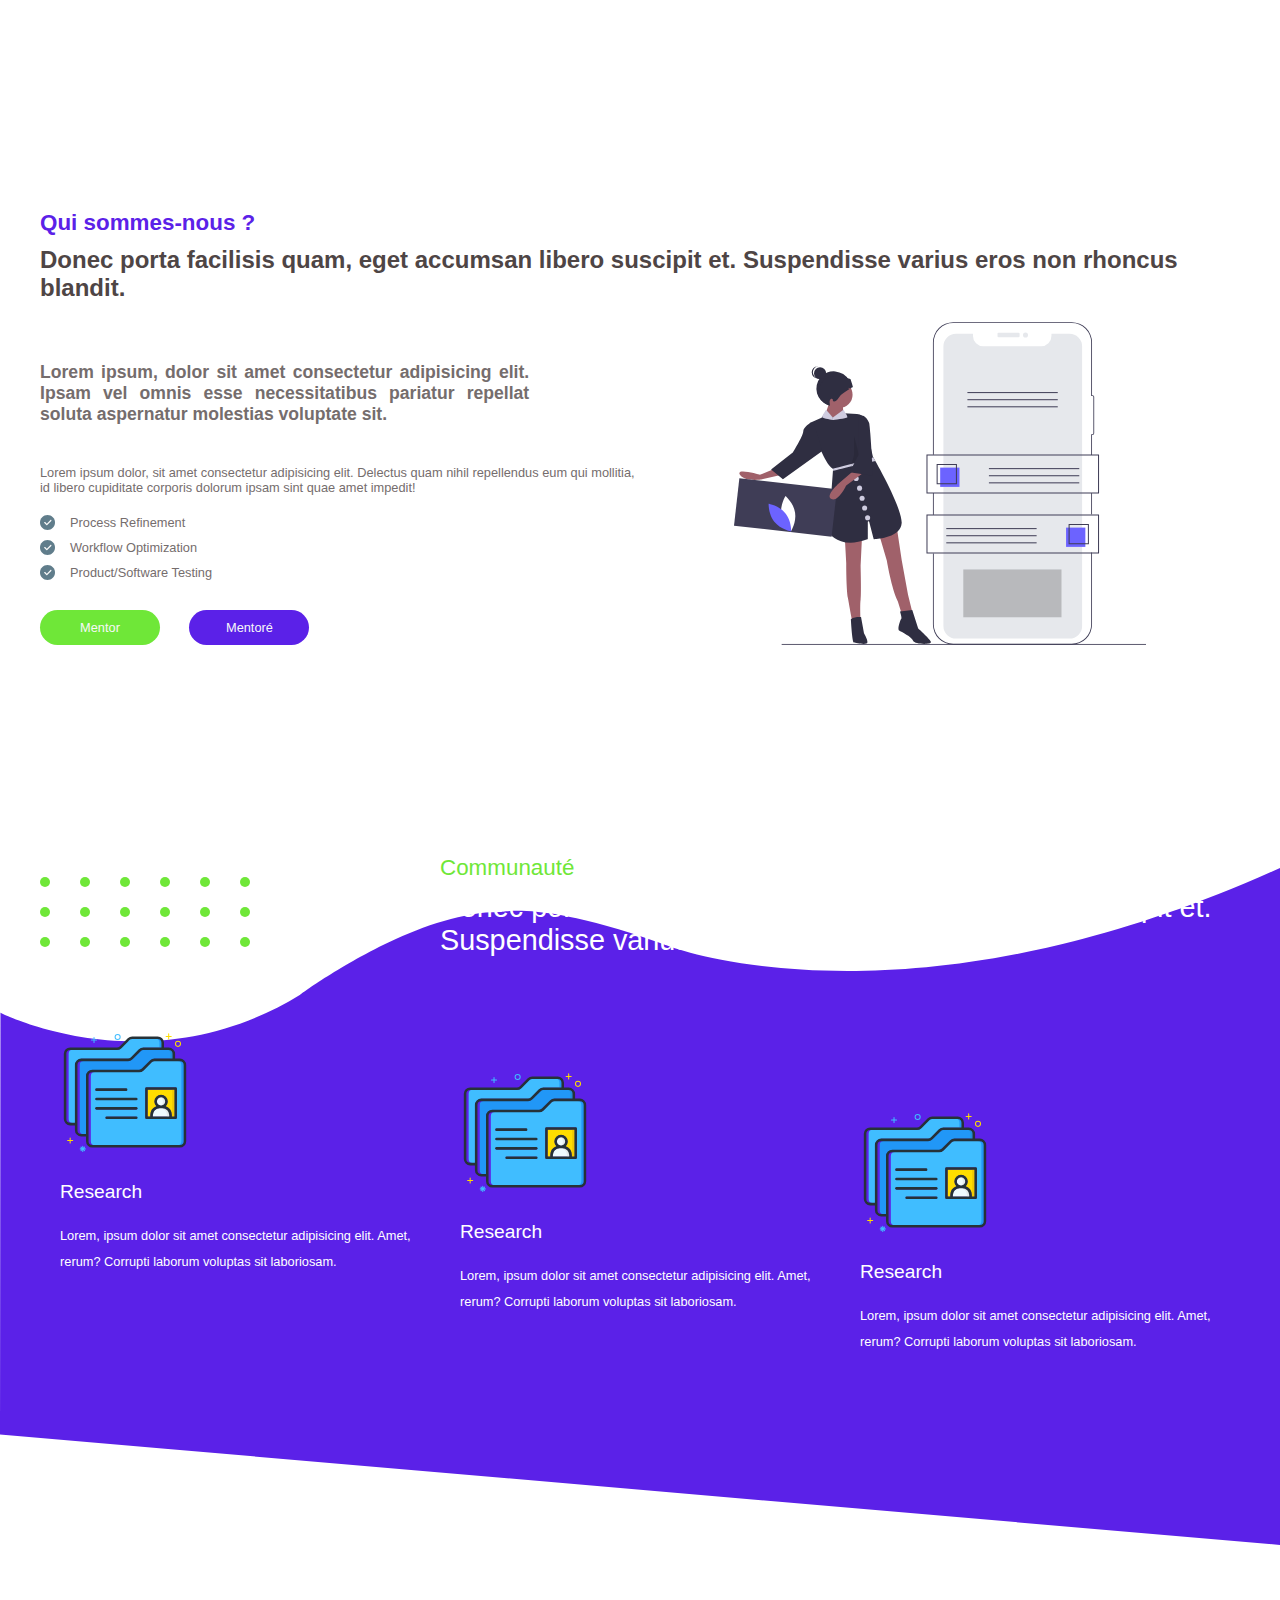
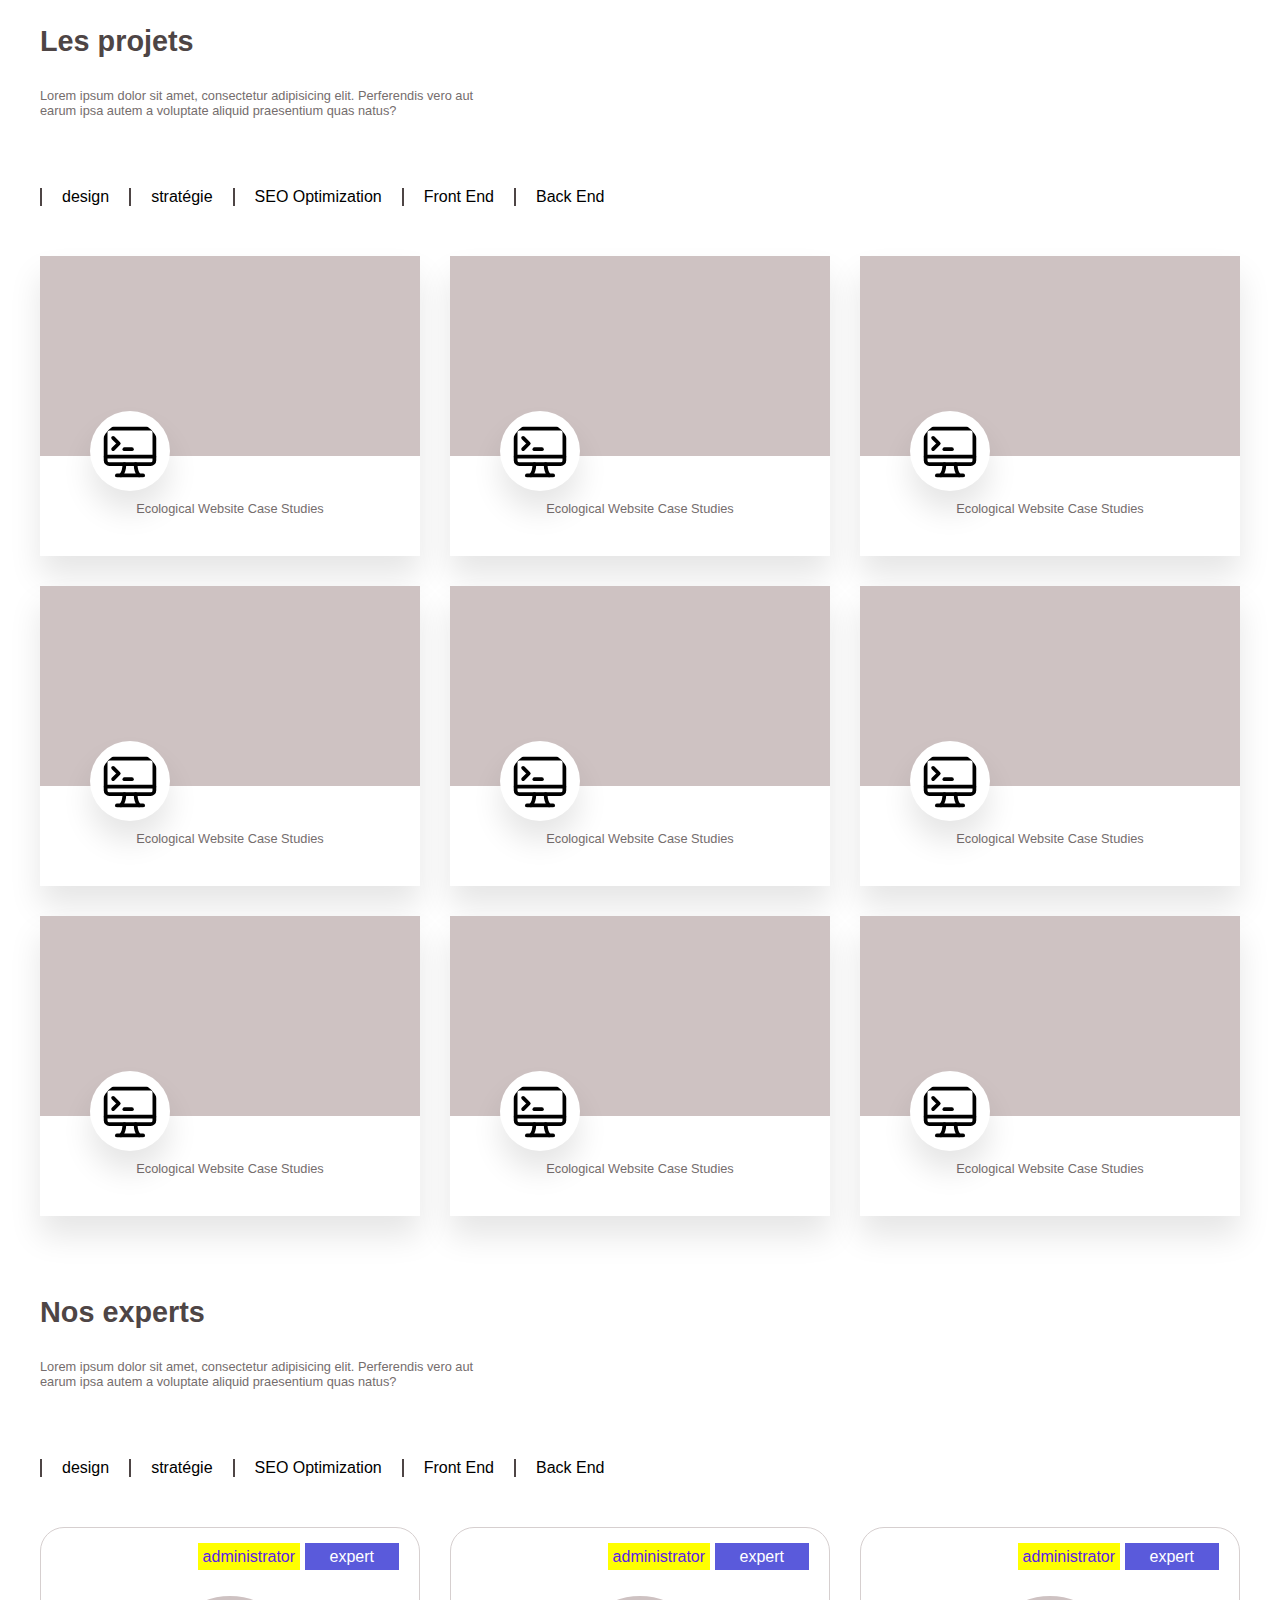
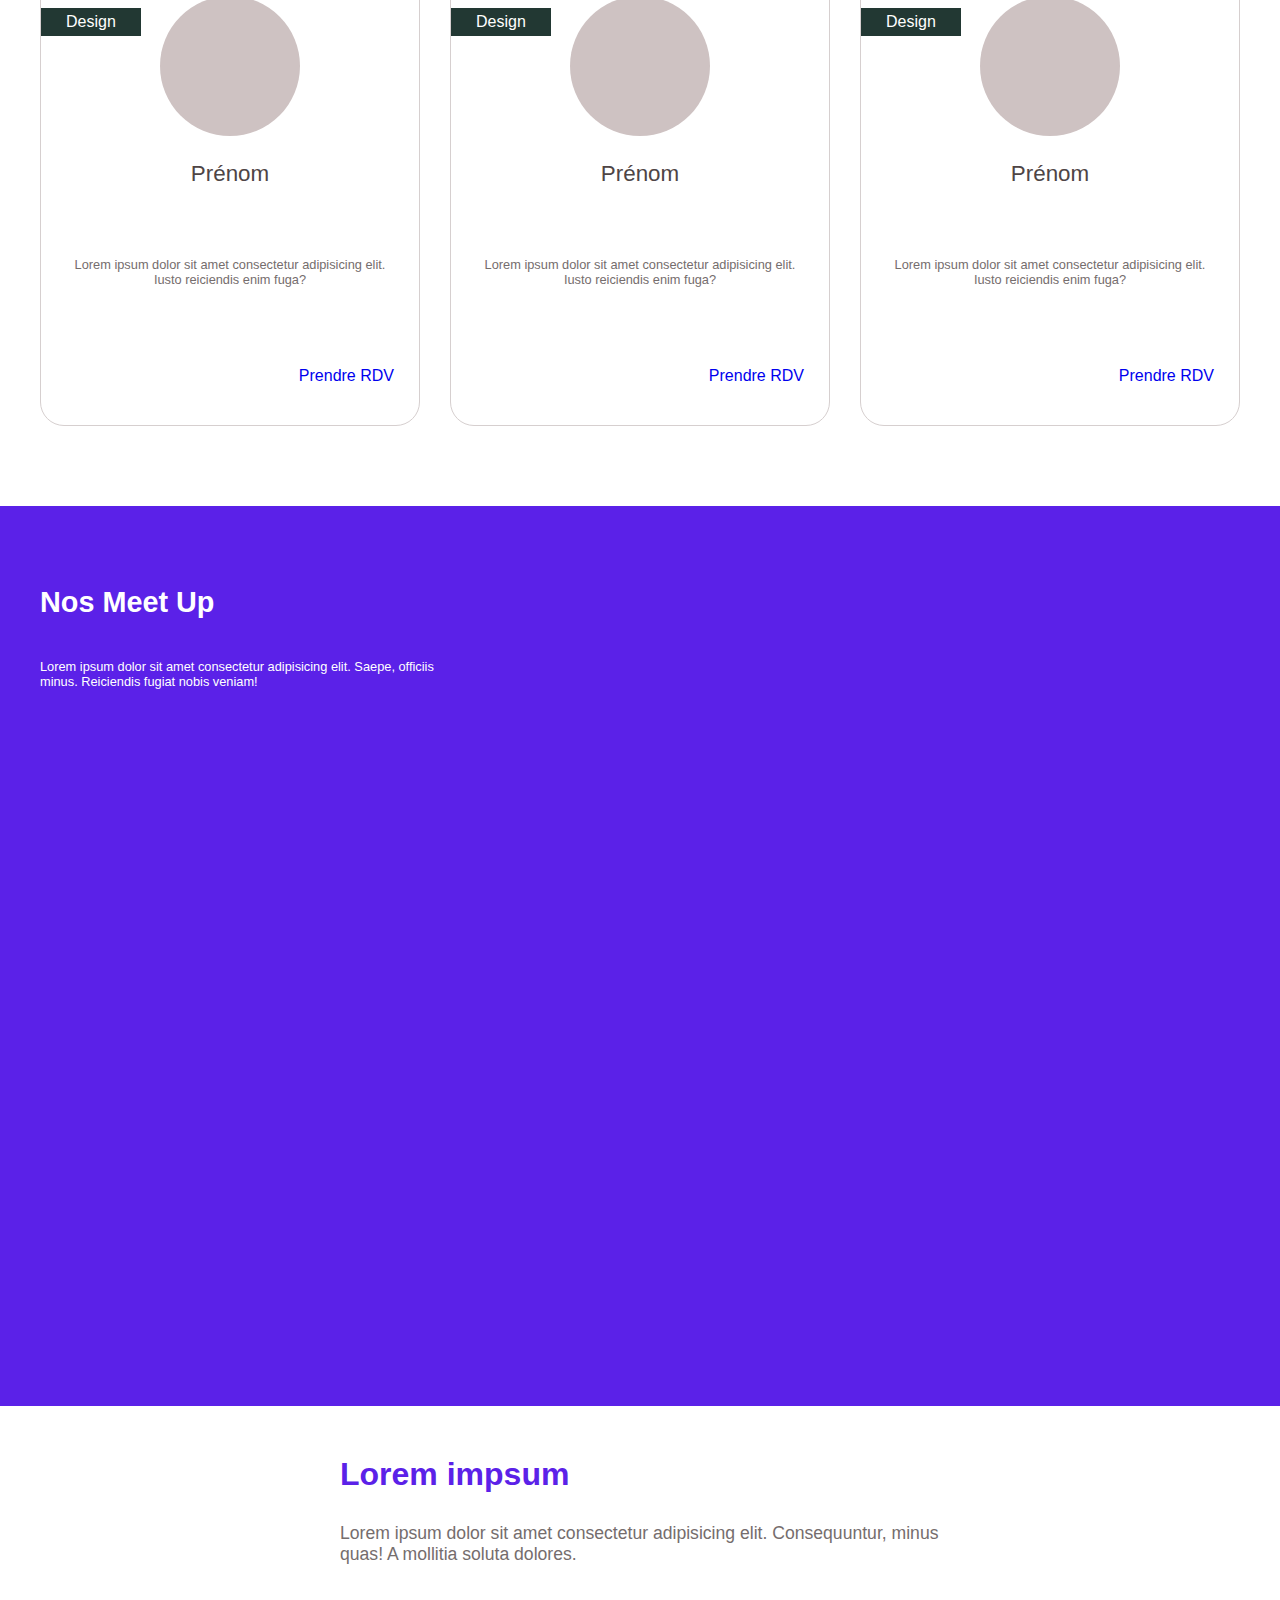
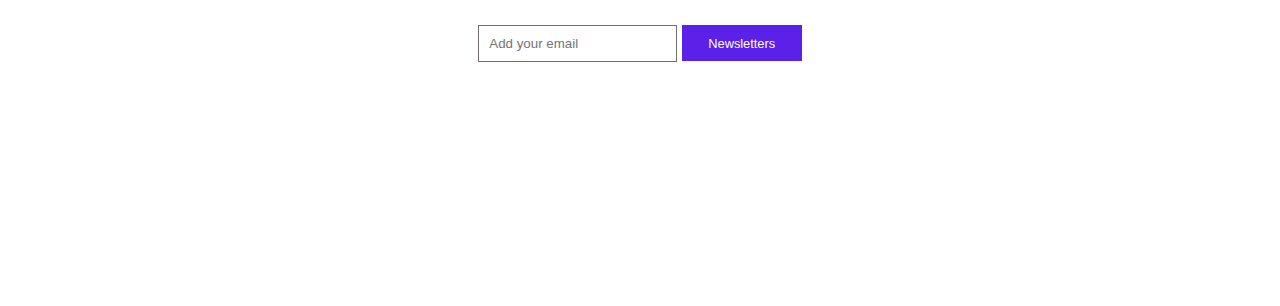
==== commit 9feb5108: "contact init" ====
--- a/index.html
+++ b/index.html
@@ -300,6 +300,19 @@
           </p>
         </div>
       </div>
+      <div class="contact">
+        <section class="contact_info">
+          <h5>Lorem impsum</h5>
+          <p>
+            Lorem ipsum dolor sit amet consectetur adipisicing elit.
+            Consequuntur, minus quas! A mollitia soluta dolores.
+          </p>
+          <section class="input_group">
+            <input type="text" placeholder="Add your email" />
+            <button>Newsletters</button>
+          </section>
+        </section>
+      </div>
     </div>
   </body>
 </html>
--- a/style.css
+++ b/style.css
@@ -468,3 +468,36 @@
   margin-top: 40px;
   max-width: 60ch;
 }
+
+/************** contact section *************/
+div.contact {
+  min-height: 50vh;
+}
+div.contact section.contact_info {
+  width: 600px;
+  margin: 0 auto;
+  margin-top: 50px;
+}
+div.contact section.contact_info h5 {
+  font-size: 2rem;
+  font-weight: 800;
+  color: var(--theme-highlight-100);
+}
+div.contact section.contact_info p {
+  margin-top: 30px;
+  font-size: 1.1rem;
+  color: var(--light-black-50);
+}
+section.contact_info section.input_group {
+  text-align: center;
+  margin-top: 50px;
+}
+section.contact_info section.input_group input {
+  border: 1px solid var(--light-black-50);
+  padding: 10px;
+}
+section.contact_info section.input_group button {
+  border-radius: 0;
+  color: #ffffff;
+  background: var(--theme-highlight-100);
+}
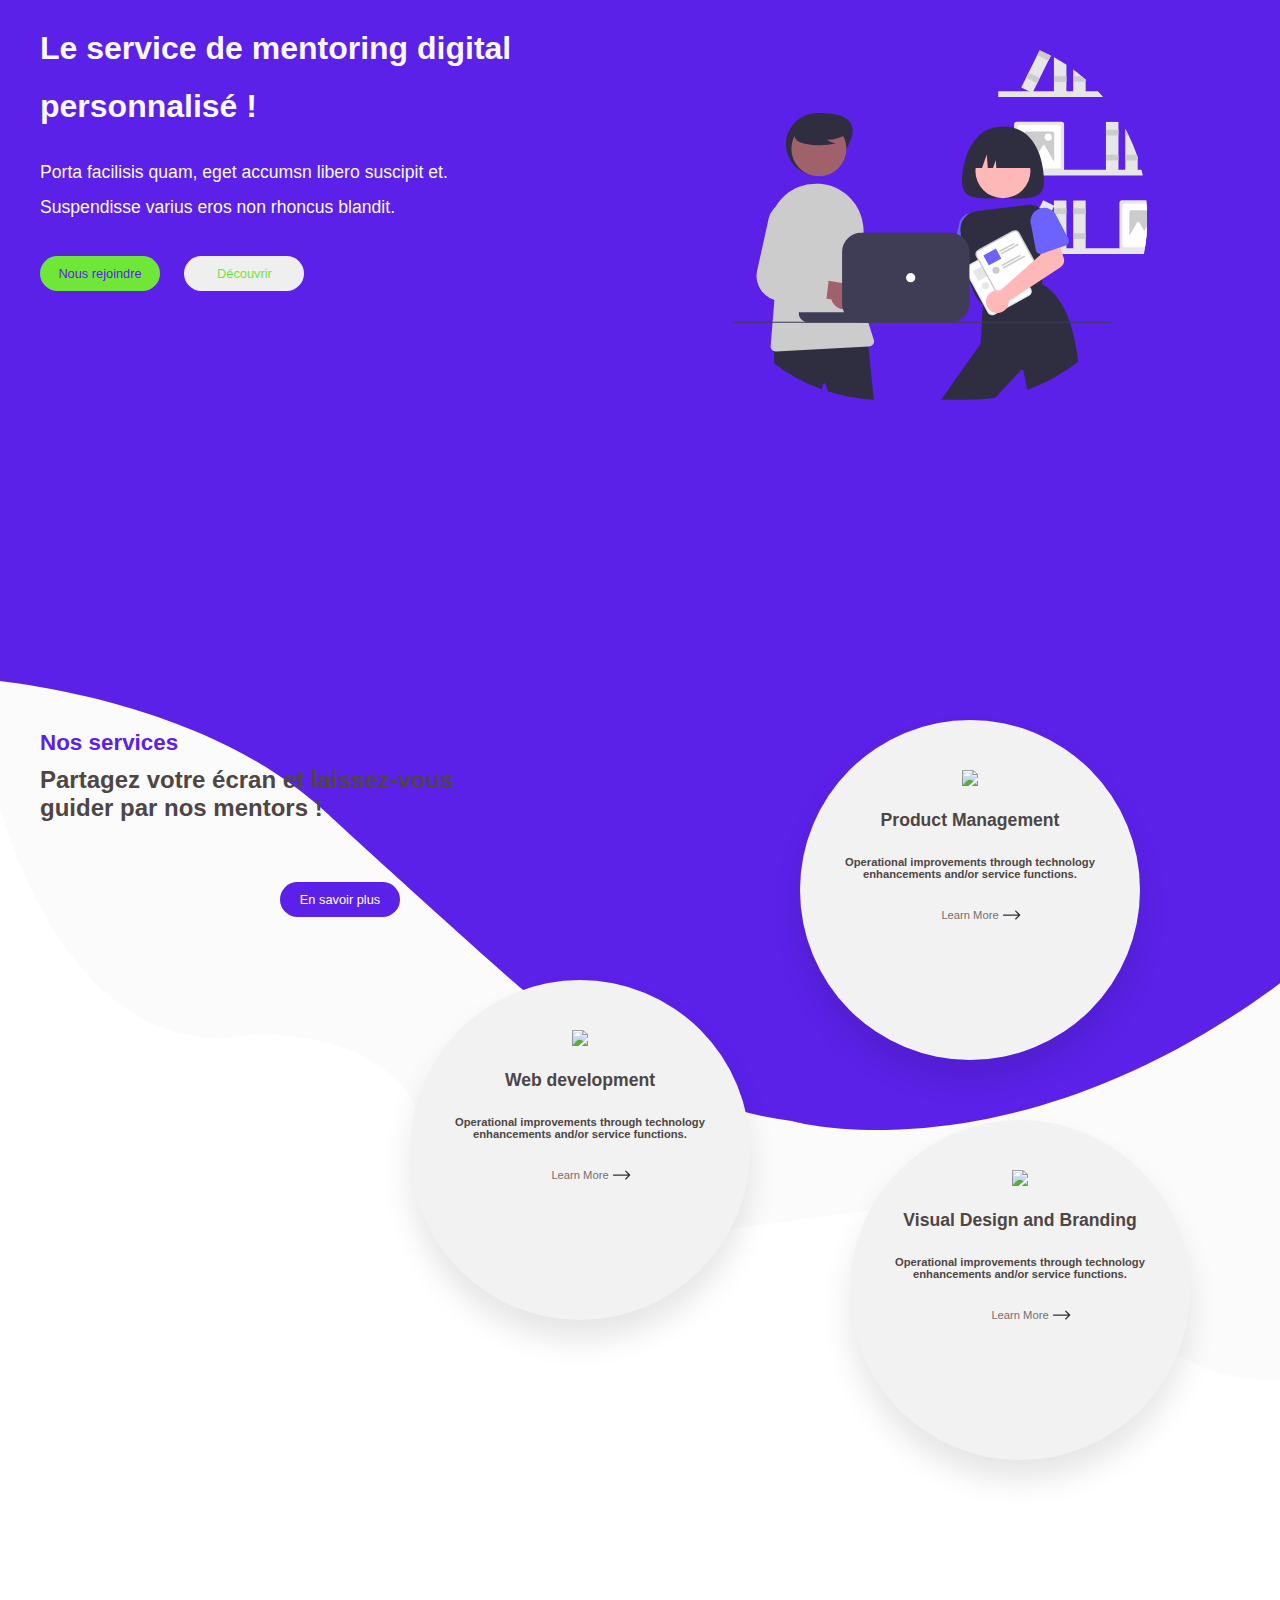
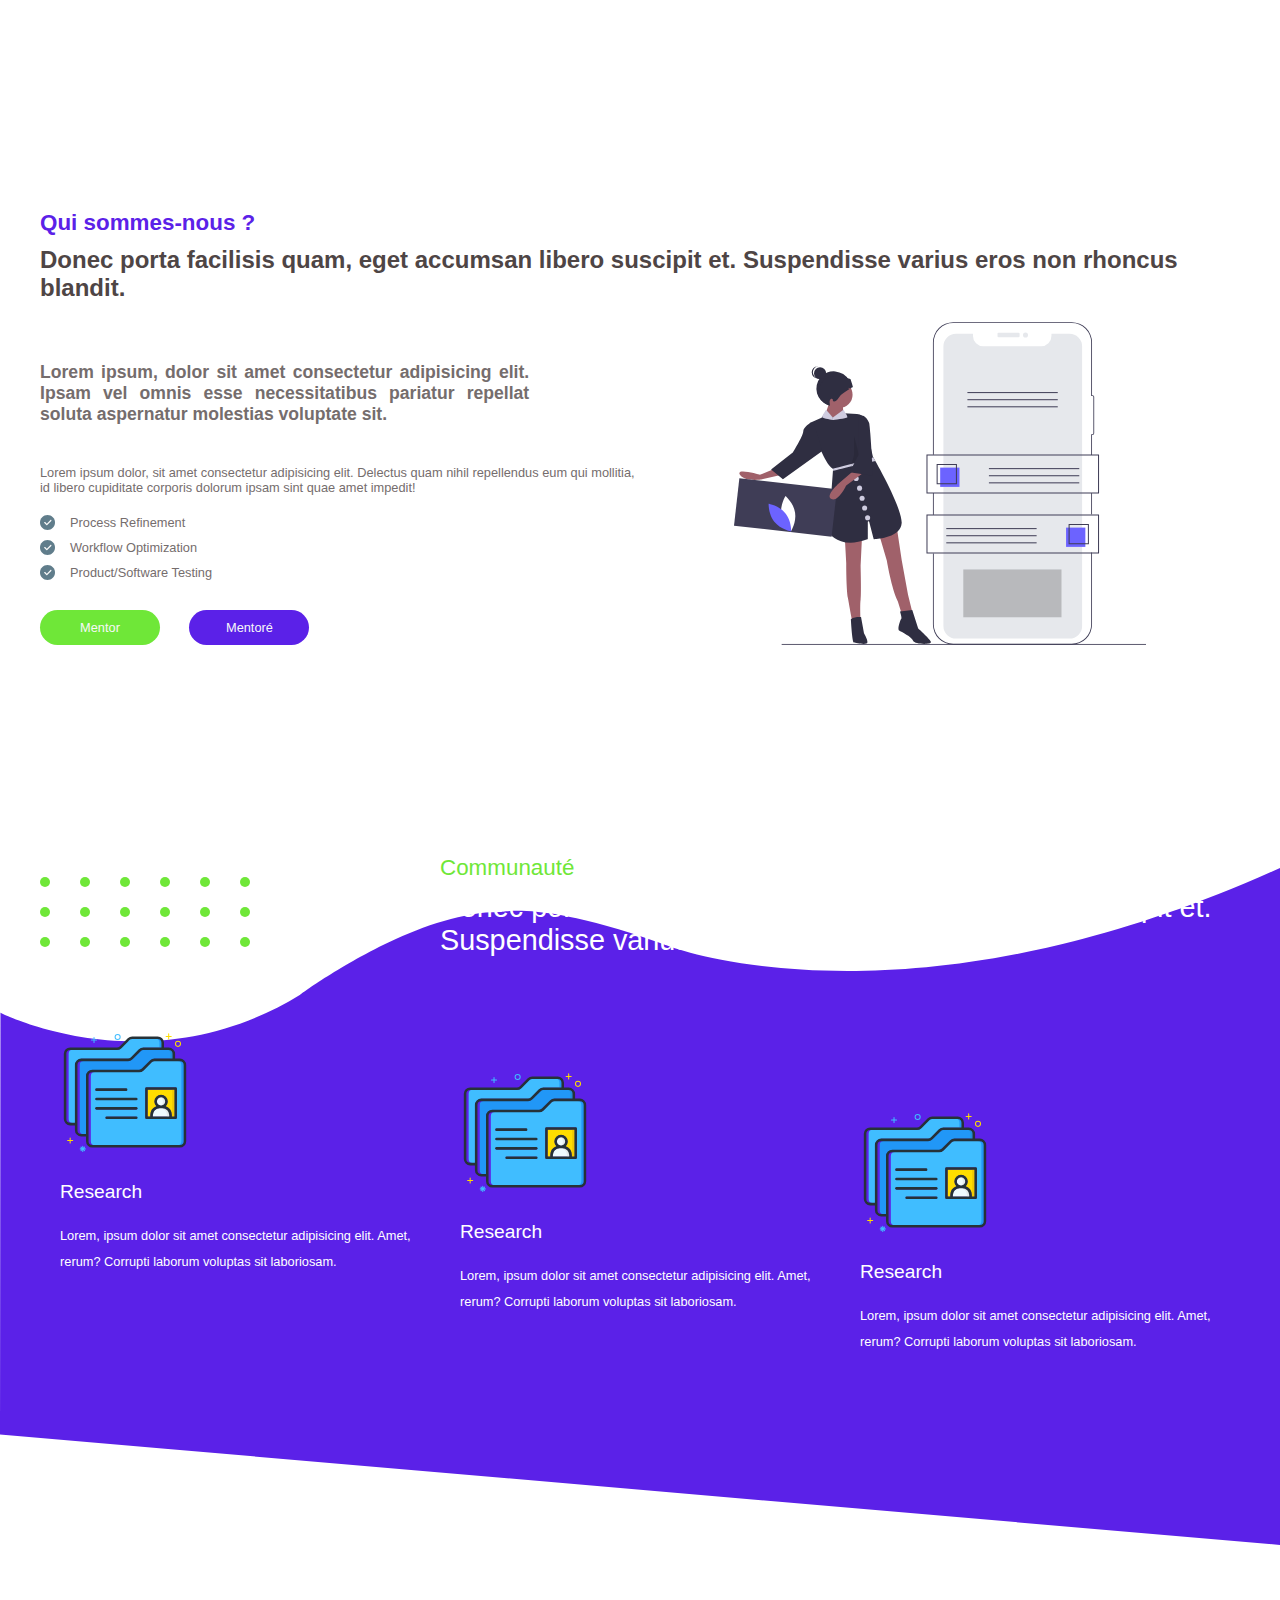
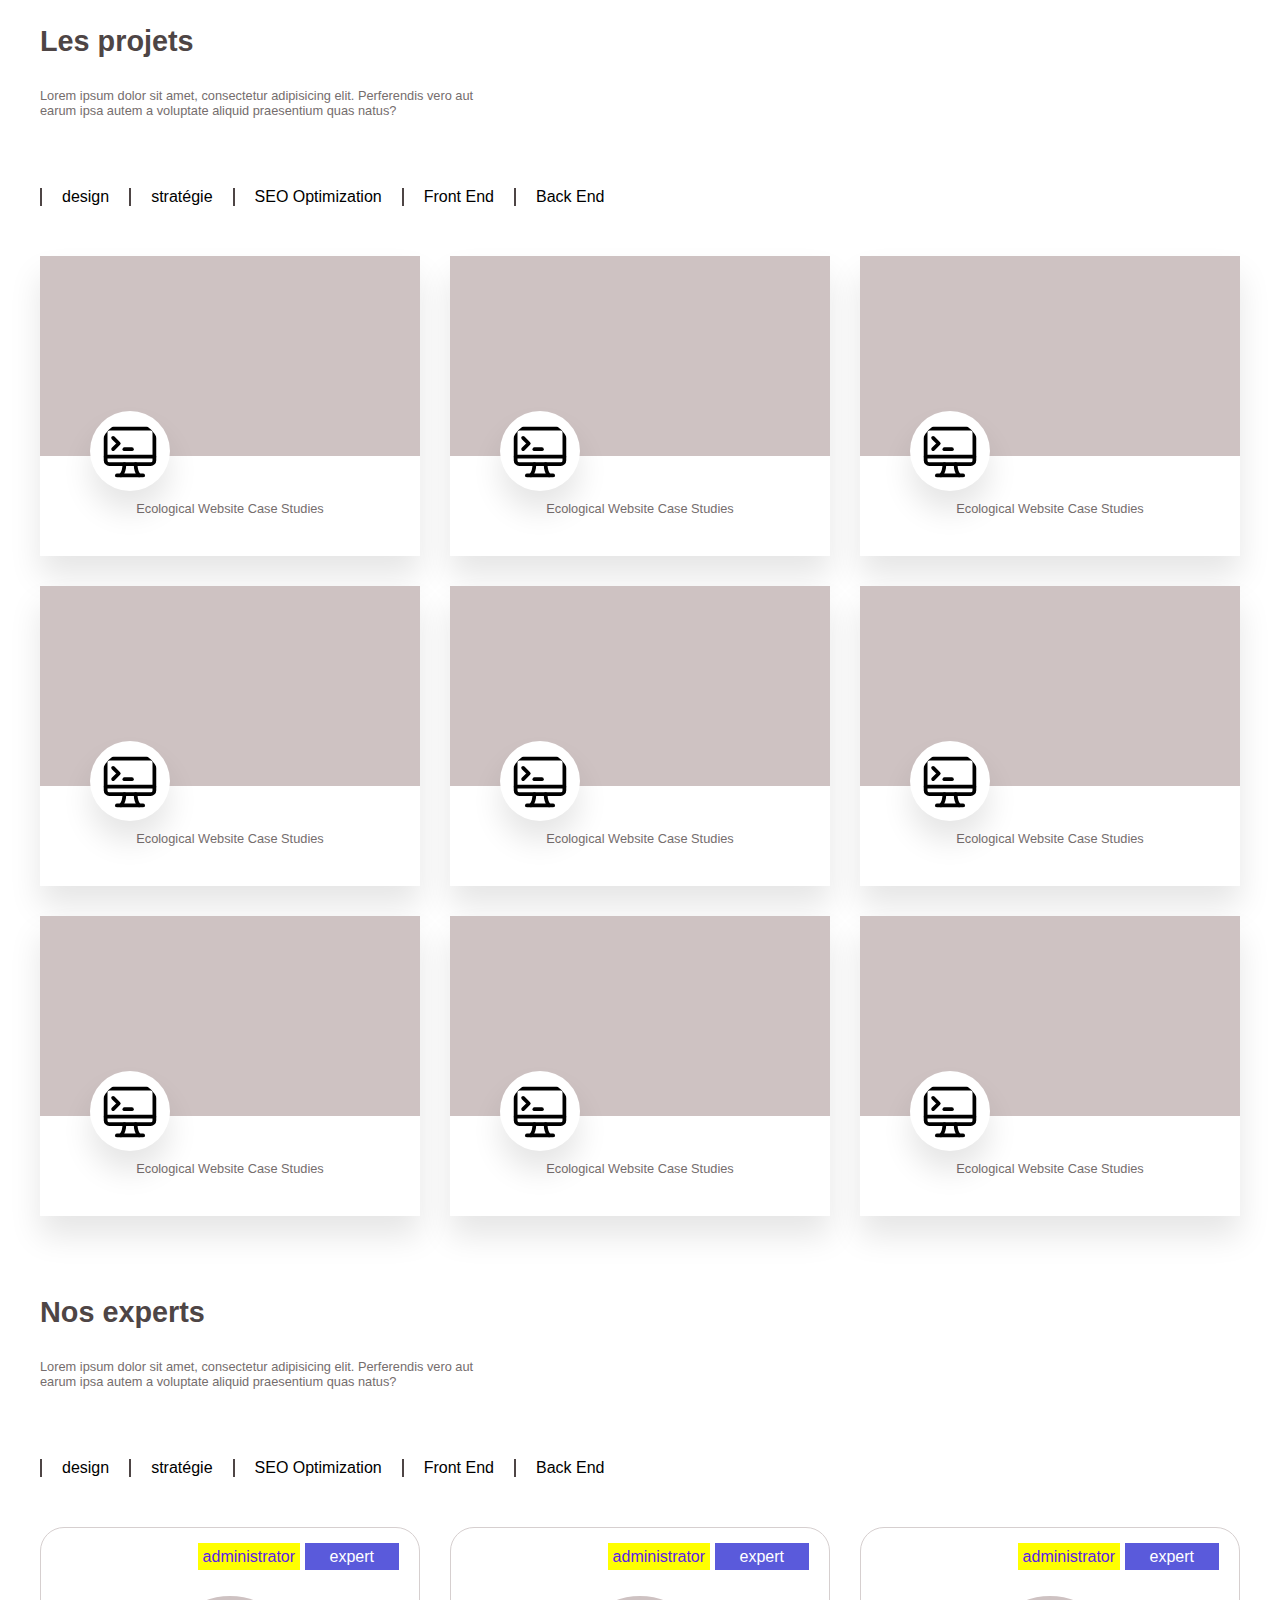
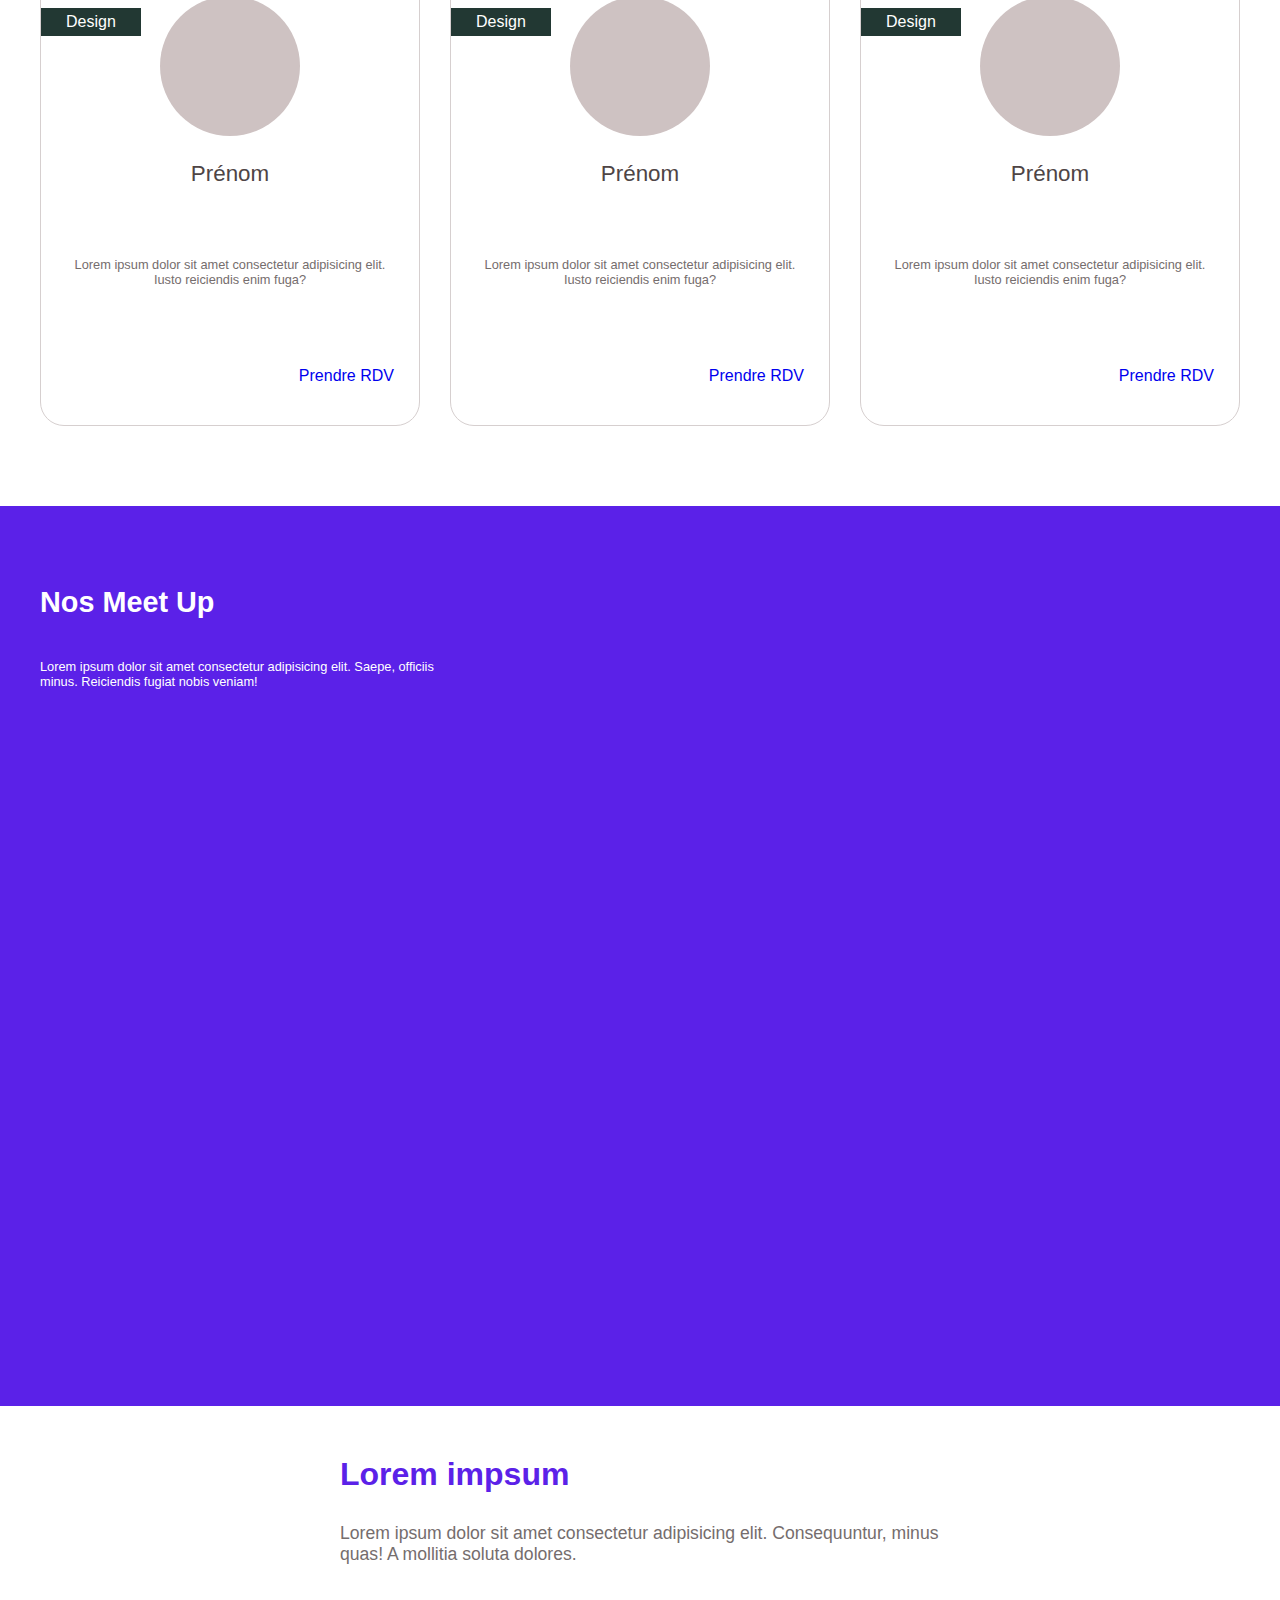
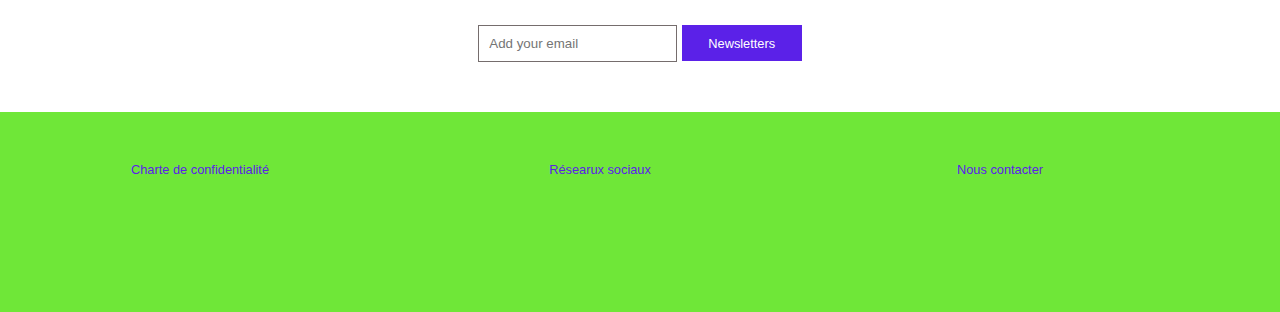
==== commit 9e9a58c8: "footer init" ====
--- a/index.html
+++ b/index.html
@@ -312,6 +312,13 @@
             <button>Newsletters</button>
           </section>
         </section>
+        <footer>
+          <ul>
+            <li>Charte de confidentialité</li>
+            <li>Résearux sociaux</li>
+            <li>Nous contacter</li>
+          </ul>
+        </footer>
       </div>
     </div>
   </body>
--- a/style.css
+++ b/style.css
@@ -490,7 +490,7 @@
 }
 section.contact_info section.input_group {
   text-align: center;
-  margin-top: 50px;
+  margin: 50px auto;
 }
 section.contact_info section.input_group input {
   border: 1px solid var(--light-black-50);
@@ -501,3 +501,20 @@
   color: #ffffff;
   background: var(--theme-highlight-100);
 }
+footer {
+  height: 200px;
+  background: var(--accent-100);
+}
+footer ul {
+  list-style: none;
+  display: grid;
+  grid-template-columns: repeat(3, 1fr);
+  max-width: 1200px;
+  padding-top: 50px;
+}
+footer ul li {
+  float: left;
+  text-align: center;
+  font-size: 0.8rem;
+  color: var(--theme-highlight-100);
+}
